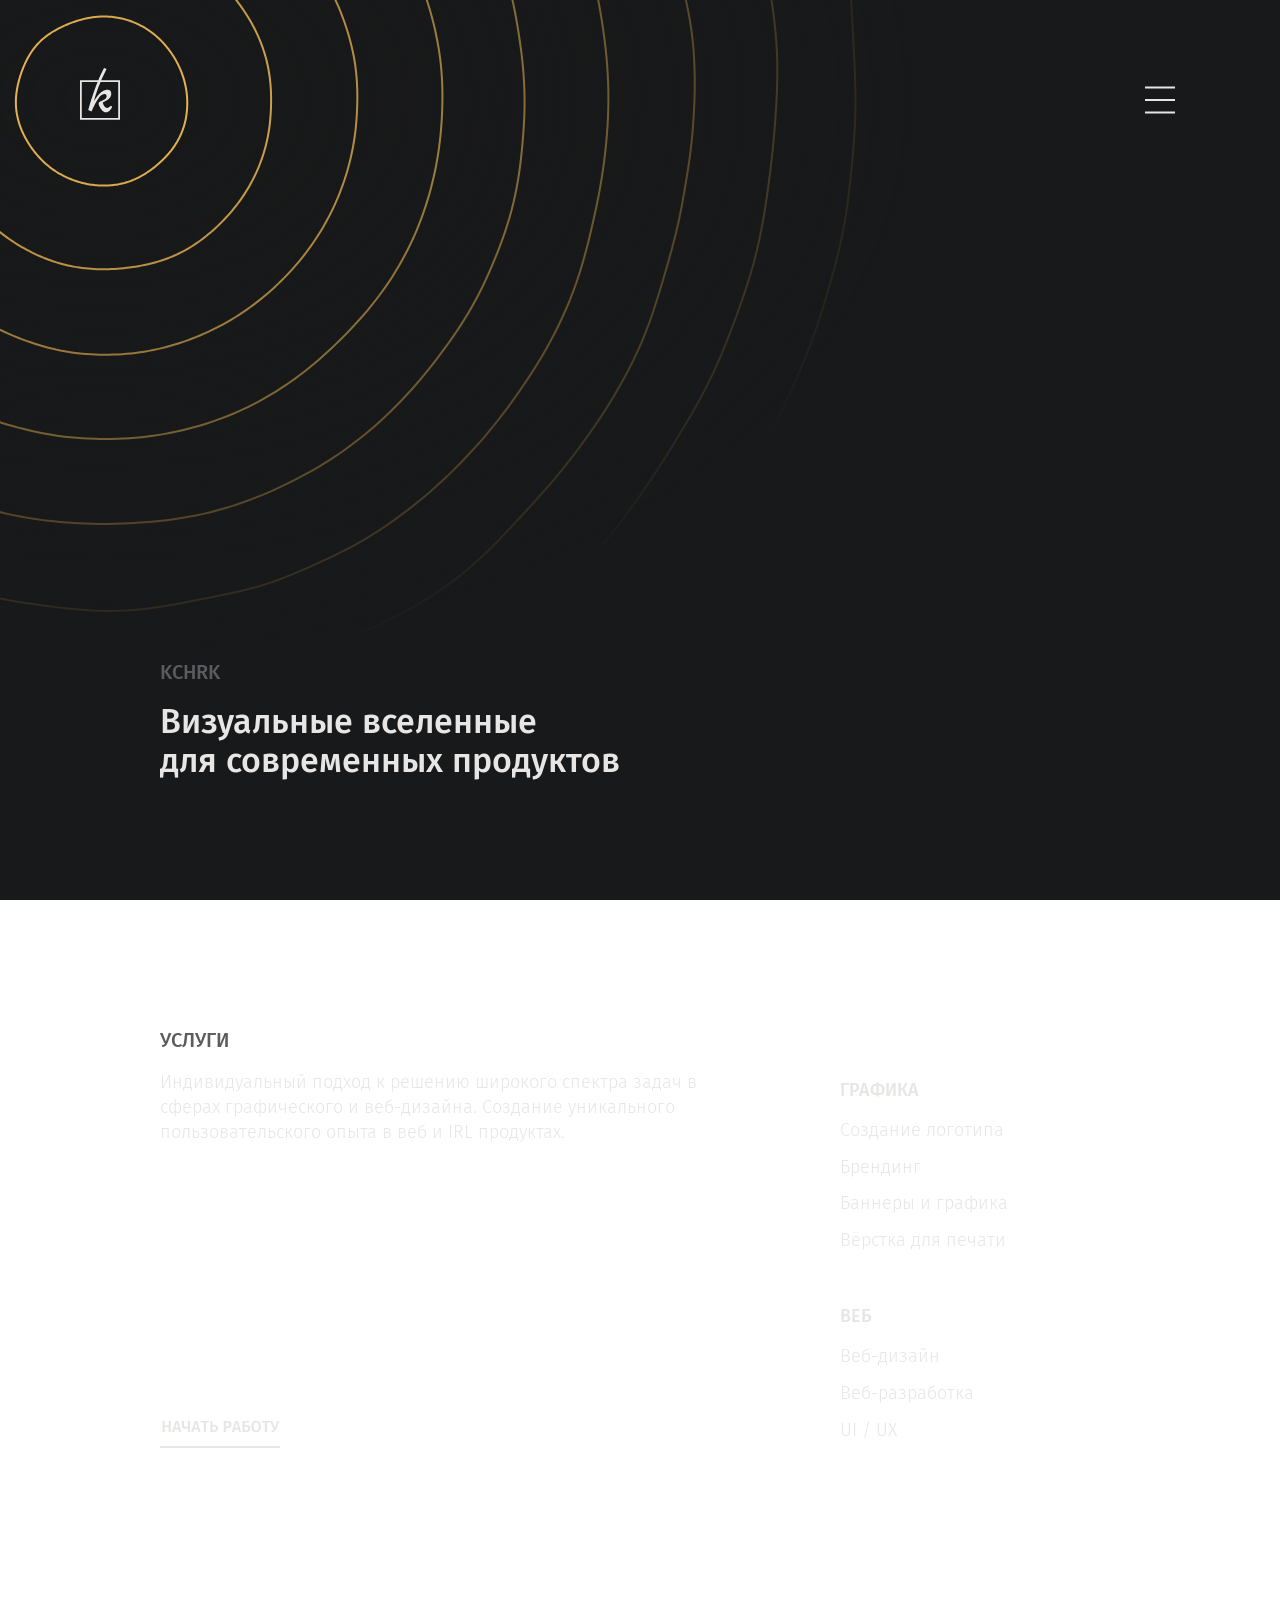
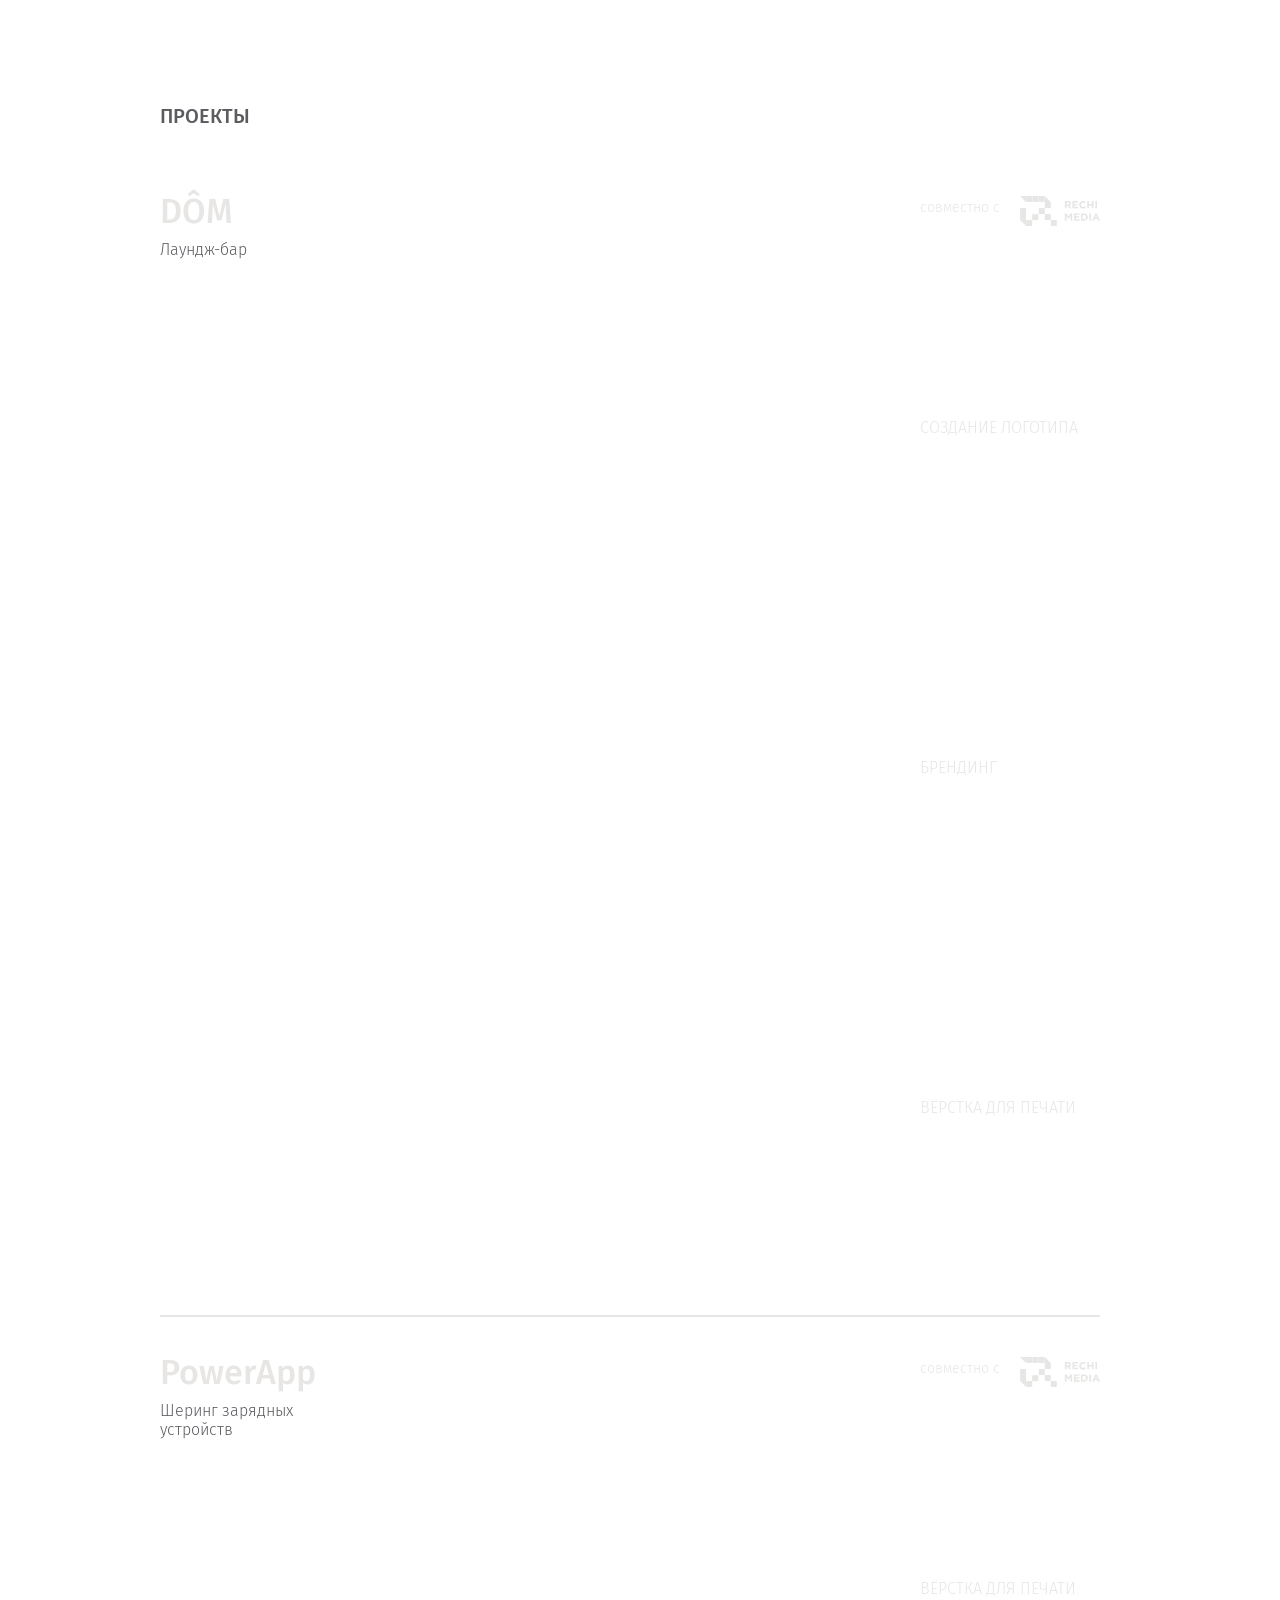
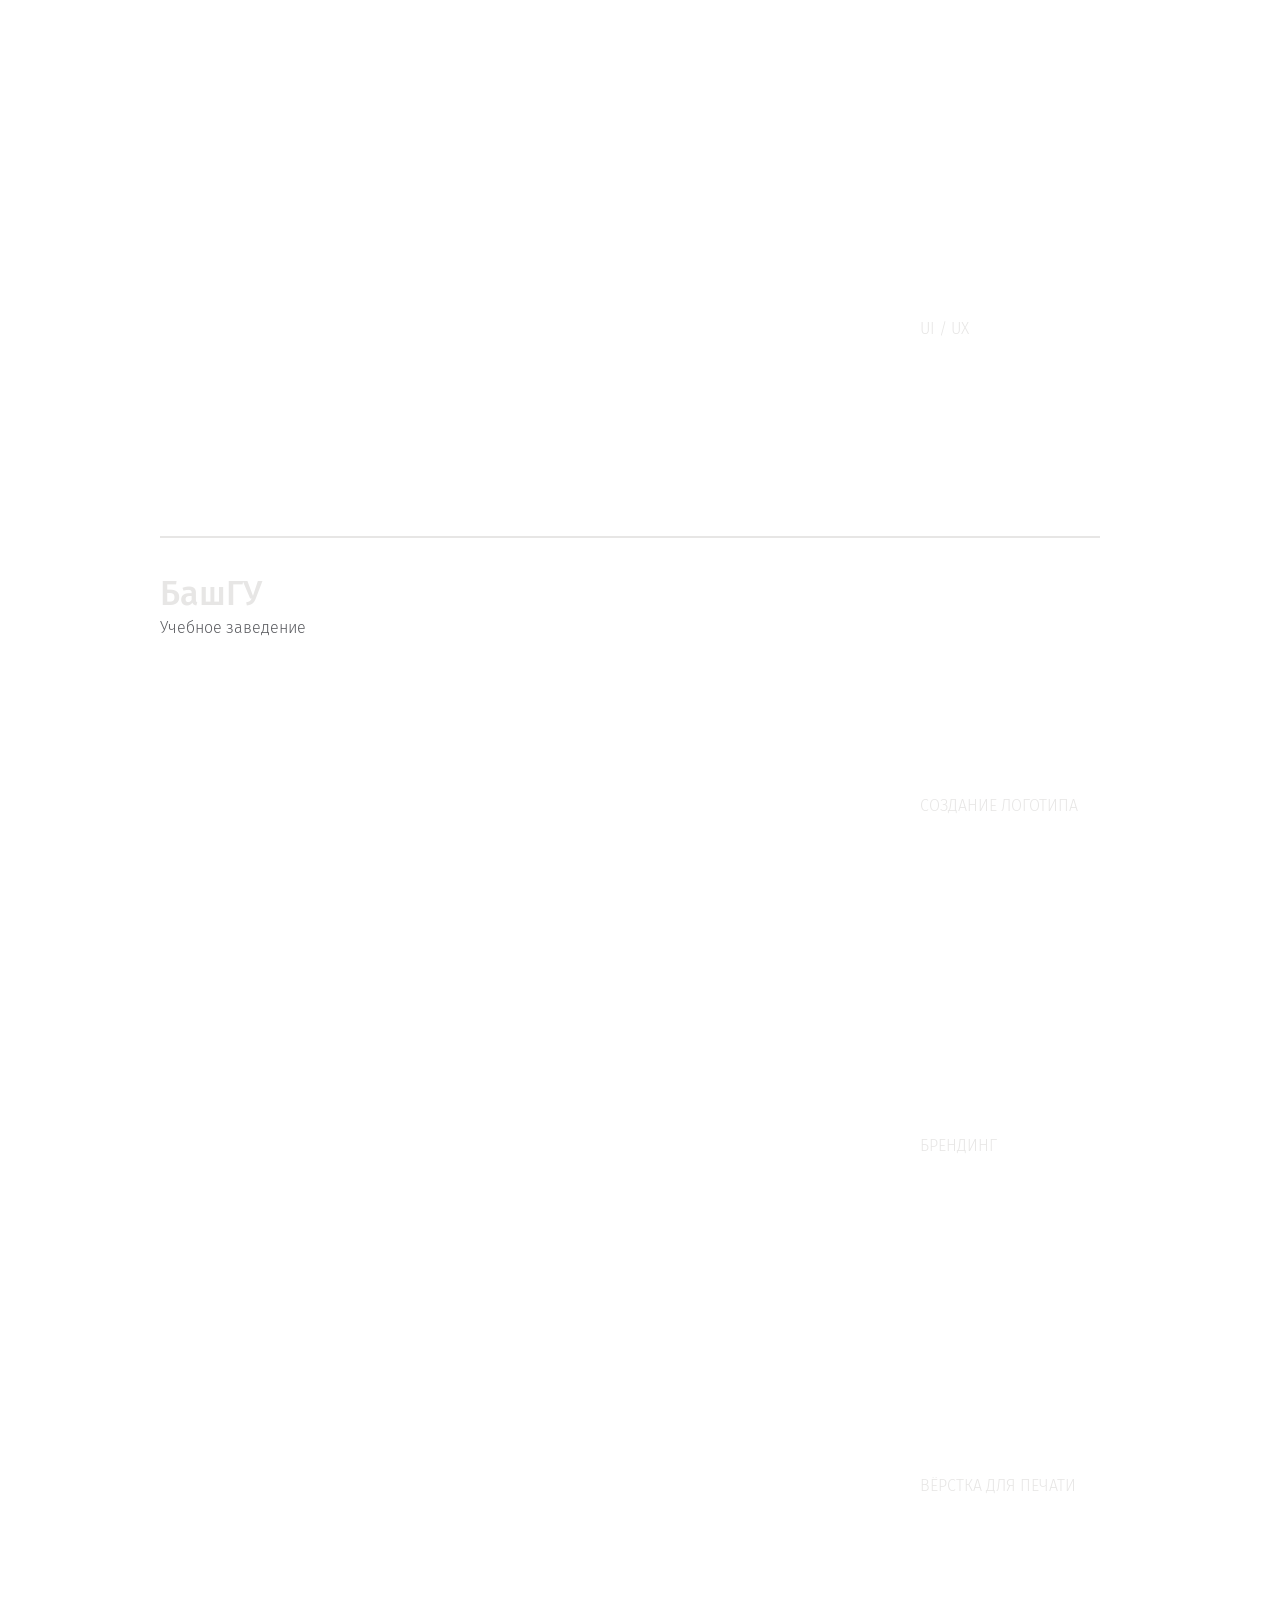
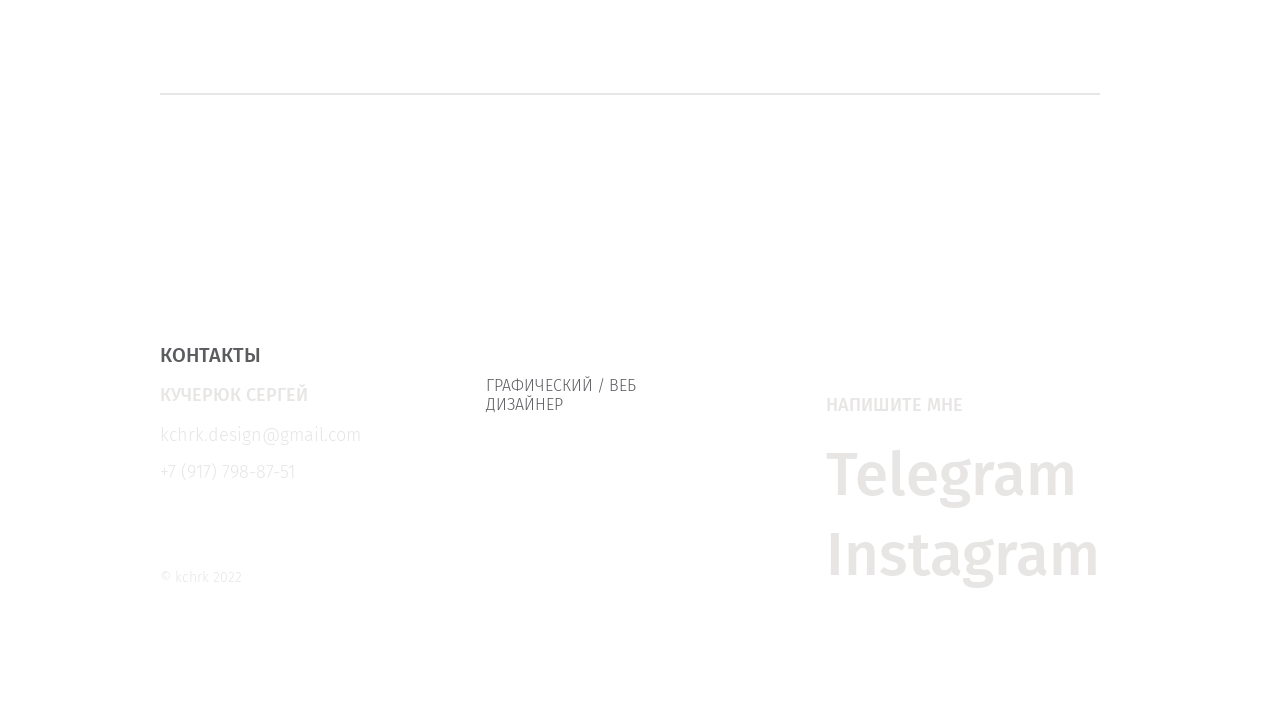
==== index.html @ 940fee31 "Rename kchrk.html to index.html" ====
<!DOCTYPE html>
<html>
   <head>
      <meta charset="utf-8" />
      <meta name="viewport" content="width=device-width, initial-scale=1">

      <title>kchrk</title>

      <link rel="icon" href="svg/favicon.svg" type="image/svg+xml">
      <link rel="apple-touch-icon" href="img/apple-touch-icon.png">

      <link rel="stylesheet" href="css/typography.css">
      <link rel="stylesheet" href="css/design.css">

      <link rel="preconnect" href="https://fonts.googleapis.com">
      <link rel="preconnect" href="https://fonts.gstatic.com" crossorigin>
      <link href="https://fonts.googleapis.com/css2?family=Fira+Sans:wght@300;500&display=swap" rel="stylesheet">

   </head>
   <body>
      <main>
        <div class="navigation">
          <a href="#">
            <img class="logo" src="svg/Logo.svg">
          </a>
          <div class="menu_h">
            <a href="#">
              <lottie-interactive path="animations/navigation_h_1.json" interaction="morph"></lottie-interactive>
            </a>
            <a href="#">
              <lottie-interactive path="animations/navigation_h_2.json" interaction="morph"></lottie-interactive>
            </a>
            <a href="#">
              <lottie-interactive path="animations/navigation_h_3.json" interaction="morph"></lottie-interactive>
            </a>
            <a href="#">
              <lottie-interactive path="animations/navigation_h_4.json" interaction="morph"></lottie-interactive>
            </a>
          </div>
          <div class="menu_icon">
            <lottie-interactive id="menu_icon" path="animations/menu_icon.json" interaction="switch" onclick="sidemenu_open()"></lottie-interactive>
          </div>
        </div>
        <div id="sidemenu" class="sidemenu dynamic">
          <div class="menu_v">
            <a href="#">
              <lottie-interactive class="menu_v_element" path="animations/navigation_v_1.json" interaction="switch"></lottie-interactive>
            </a>
            <a href="#">
              <lottie-interactive class="menu_v_element" path="animations/navigation_v_2.json" interaction="switch"></lottie-interactive>
            </a>
            <a href="#">
              <lottie-interactive class="menu_v_element" path="animations/navigation_v_3.json" interaction="switch"></lottie-interactive>
            </a>
            <a href="#">
              <lottie-interactive class="menu_v_element" path="animations/navigation_v_4.json" interaction="switch"></lottie-interactive>
            </a>
          </div>
        </div>
        <div class="content">
          <div class="section about">
            <div class="container about_container">
              <h1>kchrk</h1>
              <h2>Визуальные вселенные<br>для современных продуктов</h2>
            </div>
          </div>
          <div class="section services">
            <div class="container services_container">
              <div>
                <h1>Услуги</h1>
                <h3>Индивидуальный подход к решению широкого спектра задач в сферах графического и веб-дизайна. Создание уникального пользовательского опыта в веб и IRL продуктах.</h3>
              </div>
              <a class="services_cta_desktop">
                <lottie-interactive id="button" class="button" path="animations/services_cta.json" interaction="morph"></lottie-interactive>
              </a>
              <a class="services_cta_mobile">
                <lottie-interactive id="button" class="button" path="animations/services_cta.json" interaction="switch"></lottie-interactive>
              </a>
            </div>
            <div class="container list_container">
              <div class="services_list1">
                <h6>Графика</h6>
                <ul>
                  <li>Создание логотипа</li>
                  <li>Брендинг</li>
                  <li>Баннеры и графика</li>
                  <li>Вёрстка для печати</li>
                </ul>
              </div>
              <div class="services_list2">
                <h6>Веб</h6>
                <ul>
                  <li>Веб-дизайн</li>
                  <li>Веб-разработка</li>
                  <li>UI / UX</li>
                </ul>
              </div>
            </div>
          </div>
          <div class="section">
            <div class="container projects_desktop">
              <h1 class="h1_projects">Проекты</h1>
              <!--DÔM-->
              <div class="project">
                <div class="project_description">
                  <div>
                    <h2 class="h2_projects">DÔM</h2>
                    <h4 class="h4_projects">Лаундж-бар</h4>
                  </div>
                  <div class="mention">
                    <h5>совместно с</h5>
                    <a href="https://rechi.media/">
                      <img class="rechi_logo" src="svg/Rechilogo.svg">
                    </a>
                  </div>
                </div>
                <div class="project_images">
                  <a href="#" class="project_service" onmouseover="show1()" onmouseout="hide1()">
                    <h4 id="descriptor1">Создание логотипа</h4>
                    <div class="project_image_container">
                      <div id="project_image1" class="project_image" style="transform: translate3d(0px, 360px, 0px);">
                        <lottie-interactive path="animations/project_image_logo_DOM.json" interaction="morph"></lottie-interactive>
                      </div>
                    </div>
                  </a>
                  <a href="#" class="project_service" onmouseover="show2()" onmouseout="hide2()">
                    <h4 id="descriptor2">Брендинг</h4>
                    <div class="project_image_container">
                      <div id="project_image2" class="project_image" style="transform: translate3d(0px, 360px, 0px);">
                        <lottie-interactive path="animations/project_image_branding_DOM.json" interaction="morph"></lottie-interactive>
                      </div>
                    </div>
                  </a>
                  <a href="#" class="project_service" onmouseover="show3()" onmouseout="hide3()">
                    <h4 id="descriptor3">Вёрстка для печати</h4>
                    <div class="project_image_container">
                      <div id="project_image3" class="project_image" style="transform: translate3d(0px, 360px, 0px);">
                        <lottie-interactive path="animations/project_image_polygraphy_DOM.json" interaction="morph"></lottie-interactive>
                      </div>
                    </div>
                  </a>
                </div>
              </div>
              <!--PowerApp-->
              <div class="project">
                <div class="project_description">
                  <div>
                    <h2 class="h2_projects">PowerApp</h2>
                    <h4 class="h4_projects">Шеринг зарядных устройств</h4>
                  </div>
                  <div class="mention">
                    <h5>совместно с</h5>
                    <a href="https://rechi.media/">
                      <img class="rechi_logo" src="svg/Rechilogo.svg">
                    </a>
                  </div>
                </div>
                <div class="project_images">
                  <a href="" class="project_service">
                    <h4></h4>
                    <div class="project_image_container">
                      <div id="" class="project_image" style="">
                        <img src=""></img>
                      </div>
                    </div>
                  </a>
                  <a href="#" class="project_service" onmouseover="show4()" onmouseout="hide4()">
                    <h4 id="descriptor4">Вёрстка для печати</h4>
                    <div class="project_image_container">
                      <div id="project_image4" class="project_image" style="transform: translate3d(0px, 360px, 0px);">
                        <lottie-interactive path="animations/project_image_DOM.json" interaction="morph"></lottie-interactive>
                      </div>
                    </div>
                  </a>
                  <a href="#" class="project_service" onmouseover="show5()" onmouseout="hide5()">
                    <h4 id="descriptor5">UI / UX</h4>
                    <div class="project_image_container">
                      <div id="project_image5" class="project_image" style="transform: translate3d(0px, 360px, 0px);">
                        <lottie-interactive path="animations/project_image_DOM.json" interaction="morph"></lottie-interactive>
                      </div>
                    </div>
                  </a>
                </div>
              </div>
              <!--БашГУ-->
              <div class="project">
                <div class="project_description">
                  <div>
                    <h2 class="h2_projects">БашГУ</h2>
                    <h4 class="h4_projects">Учебное заведение</h4>
                  </div>
                  <div class="mention">
                    <h5></h5>
                    <a href="#">
                      <img src="">
                    </a>
                  </div>
                </div>
                <div class="project_images">
                  <a href="#" class="project_service" onmouseover="show6()" onmouseout="hide6()">
                    <h4 id="descriptor6">Создание логотипа</h4>
                    <div class="project_image_container">
                      <div id="project_image6" class="project_image" style="transform: translate3d(0px, 360px, 0px);">
                        <lottie-interactive path="animations/project_image_DOM.json" interaction="morph"></lottie-interactive>
                      </div>
                    </div>
                  </a>
                  <a href="#" class="project_service" onmouseover="show7()" onmouseout="hide7()">
                    <h4 id="descriptor7">Брендинг</h4>
                    <div class="project_image_container">
                      <div id="project_image7" class="project_image" style="transform: translate3d(0px, 360px, 0px);">
                        <lottie-interactive path="animations/project_image_DOM.json" interaction="morph"></lottie-interactive>
                      </div>
                    </div>
                  </a>
                  <a href="#" class="project_service" onmouseover="show8()" onmouseout="hide8()">
                    <h4 id="descriptor8">Вёрстка для печати</h4>
                    <div class="project_image_container">
                      <div id="project_image8" class="project_image" style="transform: translate3d(0px, 360px, 0px);">
                        <lottie-interactive path="animations/project_image_DOM.json" interaction="morph"></lottie-interactive>
                      </div>
                    </div>
                  </a>
                </div>
              </div>
            </div>
            <div class="container projects_mobile">
              <h1 class="h1_projects">Проекты</h1>
              <!--DÔM-->
              <div class="project_mobile">
                <div class="project_mobile_description">
                  <div class="project_mobile_name_mention">
                    <h2 class="h2_projects">DÔM</h2>
                    <div class="mention">
                      <h5 class="h5_mention_none">совместно с</h5>
                      <a href="https://rechi.media/">
                        <img class="rechi_logo" src="svg/Rechilogo.svg">
                      </a>
                    </div>
                  </div>
                  <h4 class="h4_projects">Лаундж-бар</h4>
                </div>
                <div class="project_mobile_services">
                  <a href="#" class="project_mobile_service">
                    <h4>Создание логотипа</h4>
                    <lottie-player class="project_image_mobile" src="animations/project_image_logo_DOM_loop.json" speed="1" loop autoplay></lottie-player>
                  </a>
                  <a href="#" class="project_mobile_service">
                    <h4>Брендинг</h4>
                    <lottie-player class="project_image_mobile" src="animations/project_image_branding_DOM_loop.json" speed="1" loop autoplay></lottie-player>
                  </a>
                  <a href="#" class="project_mobile_service">
                    <h4>Вёрстка для печати</h4>
                    <lottie-player class="project_image_mobile" src="animations/project_image_polygraphy_DOM_loop.json" speed="1" loop autoplay></lottie-player>
                  </a>
                </div>
              </div>
              <!--PowerApp-->
              <div class="project_mobile">
                <div class="project_mobile_description">
                  <div class="project_mobile_name_mention">
                    <h2 class="h2_projects">PowerApp</h2>
                    <div class="mention">
                      <h5 class="h5_mention_none">совместно с</h5>
                      <a href="https://rechi.media/">
                        <img class="rechi_logo" src="svg/Rechilogo.svg">
                      </a>
                    </div>
                  </div>
                  <h4 class="h4_projects">Шеринг зарядных устройств</h4>
                </div>
                <div class="project_mobile_services">
                  <a href="#" class="project_mobile_service">
                    <h4>Вёрстка для печати</h4>
                    <lottie-player class="project_image_mobile" src="animations/project_image_DOM_loop.json" speed="1" loop autoplay></lottie-player>
                  </a>
                  <a href="#" class="project_mobile_service">
                    <h4>UI / UX</h4>
                    <lottie-player class="project_image_mobile" src="animations/project_image_DOM_loop.json" speed="1" loop autoplay></lottie-player>
                  </a>
                </div>
              </div>
              <!--БашГУ-->
              <div class="project_mobile">
                <div class="project_mobile_description">
                  <div class="project_mobile_name_mention">
                    <h2 class="h2_projects">БашГУ</h2>
                  </div>
                  <h4 class="h4_projects">Учебное заведение</h4>
                </div>
                <div class="project_mobile_services">
                  <a href="#" class="project_mobile_service">
                    <h4>Создание логотипа</h4>
                    <lottie-player class="project_image_mobile" src="animations/project_image_DOM_loop.json" speed="1" loop autoplay></lottie-player>
                  </a>
                  <a href="#" class="project_mobile_service">
                    <h4>Брендинг</h4>
                    <lottie-player class="project_image_mobile" src="animations/project_image_DOM_loop.json" speed="1" loop autoplay></lottie-player>
                  </a>
                  <a href="#" class="project_mobile_service">
                    <h4>Вёрстка для печати</h4>
                    <lottie-player class="project_image_mobile" src="animations/project_image_DOM_loop.json" speed="1" loop autoplay></lottie-player>
                  </a>
                </div>
              </div>
            </div>
          </div>
          <div class="section contacts">
            <div class="container">
              <h1>Контакты</h1>
              <div class="contacts_column1">
                <div class="contacts_me">
                  <h6>Кучерюк Сергей</h6>
                  <h4 class="h4_contacts">Графический / Веб дизайнер</h4>
                  <ul>
                    <li>kchrk.design@gmail.com</li>
                    <li>+7 (917) 798-87-51</li>
                  </ul>
                </div>
                <h5 class="copyright_desktop">© kchrk 2022</h5>
              </div>
            </div>
            <div class="container">
              <div class="contacts_social">
                <h6>Напишите мне</h6>
                <a href="#" class="a_social">Telegram</a>
                <a href="#" class="a_social">Instagram</a>
              </div>
            </div>
            <h5 class="copyright_mobile">© kchrk 2022</h5>
          </div>
        </div>
        <div class="hide">
          <h1>Секция</h1>
          <h2>Заголовок<br>вторая строчка</h2>
          <h4>Дескриптор 1</h4>
          <h4 class="h4_2">Дескриптор 2</h4>
          <h3>Индивидуальный подход к решению широкого спектра задач<br>в сферах графического и веб-дизайна. Создание уникального пользовательского опыта в веб и IRL продуктах.</h3>
          <h6>Заголовок списка</h6>
          <ul>
            <li>Элемент списка 1</li>
            <li>Элемент списка 2</li>
            <li>Элемент списка 3</li>
          </ul>
          <h5>Дополнительно</h5>
        </div>
      </main>
      <div class="background"></div>
      <div id="vanta-canvas"></div>
      <script src="scripts/p5.min.js"></script>
      <script src="scripts/vanta.trunk.min.js"></script>
      <script type="text/javascript">
        VANTA.TRUNK({
          el: "#vanta-canvas",
          mouseControls: true,
          touchControls: true,
          gyroControls: false,
          minHeight: 200.00,
          minWidth: 200.00,
          scale: 1.00,
          scaleMobile: 1.00,
          color: 0xFCC457,
          backgroundColor: 0x18191a
        })
      </script>
    <script class="background" src="scripts/p5-background-animation.js"></script>
    <script src="scripts/scripts.js"></script>
    <script src="scripts/lottie_animations.js"></script>
    <script type="text/javascript" src="scripts/lottie-interactive.js"></script>
    <script src="https://unpkg.com/@lottiefiles/lottie-player@latest/dist/lottie-player.js"></script>
    <script src="https://unpkg.com/@lottiefiles/lottie-interactivity@latest/dist/lottie-interactivity.min.js"></script>
    <script src="https://ajax.googleapis.com/ajax/libs/jquery/2.2.0/jquery.min.js"></script>

   </body>
</html>
---- css/typography.css ----
body {
  font-family: 'Fira Sans';
  font-style: normal;
  color: var(--paper);
}

a {
  text-decoration: none;
}

.a_social {
  font-weight: 500;
  font-size: 60px;
  line-height: 115%;
  color: var(--paper);
  display: flex;
  align-items: center;
  margin-block-start: 0px;
  margin-block-end: 0px;
  height: 80px;
  transition: 600ms;
}

.a_social:hover {
  color: var(--gold);
}

/*Initial 1920*/

/* Section */
h1 {
  font-weight: 500;
  font-size: 24px;
  line-height: 100%;
  color: var(--metall);
  text-transform: uppercase;
  display: flex;
  align-items: center;
  height: 40px;
  margin-block-start: 0px;
  margin-block-end: 20px;
}

.h1_projects {
  margin-block-end: 80px;
}

/* Heading */
h2 {
  font-weight: 500;
  font-size: 40px;
  line-height: 115%;
  display: flex;
  align-items: center;

  margin-block-start: 0px;
  margin-block-end: 0px;
}

.h2_projects {
  height: 40px;
}

.h2_social {
  height: 60px;
}

/* Text */
h3 {
  font-weight: 300;
  font-size: 20px;
  line-height: 140%;
  margin-block-start: 0px;
  margin-block-end: 0px;
}

/* Descriptor */
h4 {
  font-weight: 300;
  font-size: 20px;
  line-height: 120%;
  color: var(--metall);
  text-transform: uppercase;
  display: flex;
  align-items: center;
  justify-content: center;
  height: 55px;
  margin-block-start: 0px;
  margin-block-end: 0px;
  transition: 600ms;
}

.h4_2 {
  text-transform: none;
  height: 40px;
}

.h4_projects {
  text-transform: none;
  align-items: flex-start;
  justify-content: flex-start;
  color: var(--metall);
  height: 40px;
  padding-top: 10px;
  padding-bottom: 15px;
}

.h4_contacts {
  align-items: center;
  justify-content: flex-start;
  height: 20px;
  padding-top: 0px;
  padding-bottom: 0px;
  margin-block-end: 20px;
}

/* Additional */
h5 {
  font-weight: 300;
  font-size: 16px;
  line-height: 100%;
  margin-block-start: 0px;
  margin-block-end: 0px;
}

/* List heading */
h6 {
  font-weight: 500;
  font-size: 20px;
  line-height: 100%;
  text-transform: uppercase;
  display: flex;
  align-items: center;
  height: 20px;
  margin-block-start: 0px;
  margin-block-end: 20px;
}

ul {
  list-style-type: none;
  padding-inline-start: 0px;
  margin-block-start: 0px;
  margin-block-end: 0px;
}

/* List items */
li {
  font-weight: 300;
  font-size: 20px;
  line-height: 120%;
  margin-bottom: 15px;
}

/*Laptop*/
@media only screen and (max-width:1366px) {
  h4 {
    font-size: 16px;
  }

  h5 {
    font-size: 14px;
    padding-bottom: 10px;
  }
}

/*Tablet 1024*/
@media only screen and (max-width:1280px) {
  h1 {
    font-size: 20px;
    height: 40px;
    margin-block-end: 10px;
  }

  .h1_projects{
    margin-block-end: 60px;
  }

  h2 {
    font-size: 34px;
  }

  .h2_projects {
    height: 30px;
  }

  h3 {
    font-size: 18px;
  }

  h4 {
    font-size: 16px;
    align-content: flex-start;
    align-items: flex-start;
    justify-content: flex-start;
    color: var(--paper);
    width: 180px;
  }

  .h4_contacts {
    color: var(--metall);
  }

  h5 {
    font-size: 14px;
  }

  h6 {
    font-size: 18px;
  }

  li {
    font-size: 18px;
  }
}

/*Mobile 480*/
@media only screen and (max-width:480px) {
  .a_social {
    font-size: 45px;
    height: 60px;
  }

  h1 {
    font-size: 16px;
    margin-block-end: 0px;
  }

  .h1_projects{
    margin-block-end: 20px;
  }

  h2 {
    font-size: 28px;
  }

  h3 {
    font-size: 16px;
  }

  h4 {
    font-size: 12px;
    height: 20px;
    width: 180px;
  }

  .h4_projects {
    padding-top: 5px;
    height: 20px;
  }

  h5 {
    font-size: 12px;
  }

  .h5_mention_none {
    display: none;
  }

  h6 {
    font-size: 16px;
  }

  li {
    font-size: 16px;
  }
}
---- css/design.css ----
:root {
    --zero:#000000;
    --eerie:#18191A;
    --gold:#FCC457;
    --silver:#9DA0A6;
    --metall:#5B5C60;
    --paper:#E7E6E5;
}

body {
  margin: 0;
  /*background: var(--eerie);*/
}

::-webkit-scrollbar {
  width: 5px;
}

::-webkit-scrollbar-track {
  background: #18191A;
  /*margin-block: 5px;*/
}

::-webkit-scrollbar-thumb {
  background: var(--eerie);
}

::-webkit-scrollbar-thumb:hover {
  background: var(--metall);
}

lottie-interactive {
  cursor: pointer;
}

.background {
  background: radial-gradient(at 100px 100px, rgba(24,25,26,0) 0%, rgba(24,25,26,1) 50%);
  width: 100vw;
  height: 100vh;
  top: 0px;
  left: 0px;
  z-index: 1;
  position: fixed;
}

#vanta-canvas {
  width: 100vw;
  height: 100vh;
  top: 0px;
  left: 0px;
  z-index: 0;
  position: fixed;
}

.hide {
  display: none;
}

.navigation {
  position: fixed;
  display: flex;
  z-index: 4;
  flex-direction: row;
  justify-content: space-between;
  width: calc(100vw - 180px);
  margin-left: 80px;
  margin-right: 80px;
  margin-top: 68px;
}

.logo {
  width: 40px;
  height: 52px;
}

.menu_h {
  float: right;
  display: flex;
  justify-content: space-evenly;
  flex-direction: row;
  width: 440px;
  height: 40px;
  padding-top: 12px;
}

.menu_icon {
  display: none;
  width: 40px;
  height: 40px;
  padding-top: 12px;
}

.sidemenu {
  position: fixed;
  display: none;
  z-index: 3;
  width: 100vw;
  height: 100vh;
  background: var(--zero);
}

.dynamic {
  position: fixed;
  z-index: 3;
  margin-left: 100vw;
  animation-duration: 600ms;
  animation-name: slidein;
}

.opened {
  animation-duration: 600ms;
  animation-name: open;
}

@keyframes open {
  from {
      margin-left: 100vw;
    }

    to {
      margin-left: 0vw;
    }
}

.closed {
  animation-duration: 600ms;
  animation-name: close;
}

@keyframes close {
  from {
      margin-left: 0vw;
    }

    to {
      margin-left: 100vw;
    }
}

.menu_v {
  display: flex;
  flex-direction: column;
  align-content: space-between;
  width: 180px;
  height: 260px;
  margin-left: 80px;
  margin-bottom: 80px;
  position: absolute;
  bottom: 0px;
}

.menu_v_element {
  height: 50px;
  padding-bottom: 20px;
}

.content {
  display: flex;
  flex-direction: column;
}

.section {
  z-index: 2;
  width: calc(100vw - 180px);
  padding-left: 80px;
  padding-right: 80px;
}

.about {
  bottom: 0;
  height: 100vh;
}

.services {
  display: flex;
  flex-direction: row;
}

.projects_desktop {
  display: block;
}

.container {
  display: flex;
  flex-direction: column;
  padding-left: 120px;
  padding-right: 120px;
  margin-top: 120px;
  margin-bottom: 120px;
}

.about_container {
  position: absolute;
  bottom: 0px;
}

.services_section {
  display: flex;
  flex-direction: row;
}

.services_container {
  display: flex;
  justify-content: space-between;
  max-width: 600px;
}

.list_container {
  flex-direction: row;
  max-width: 560px;
  padding-top: 60px;
}

.services_cta_desktop {
  display: block;
}

.services_cta_mobile {
  display: none;
}

.services_list1 {
  min-width: 200px;
  margin-right: 160px;
}

.services_list2 {
  min-width: 200px;
  margin-right: 160px;
}

.project {
  display: flex;
  flex-direction: row;
  justify-content: space-between;
  align-items: flex-start;
  height: 120px;
  padding-top: 40px;
  border-bottom: 2px solid var(--paper);
  transition: 600ms;
  overflow: hidden;
}

.project:hover {
  height: 380px;
}

.project_description {
  display: flex;
  flex-direction: column;
  justify-content: space-between;
  max-width: 200px;
  margin-right: 80px;
  height: inherit;
}

.mention {
  display: flex;
  align-items: center;
  justify-content: space-between;
  overflow: hidden;
  flex-direction: row;
  width: 180px;
  max-height: 34px;
  margin-top: 15px;
  margin-bottom: 15px;
}

.rechi_logo {
  height: 30px;
  width: 80px;
}

.project_services {
  position: relative;
  display: flex;
  flex-direction: row;
  justify-content: space-between;
  width: 920px;
  padding-right: 60px;
}

.project_images {
  position: relative;
  float: right;
  display: flex;
  flex-direction: row;
  justify-content: space-between;
  align-content: flex-end;
  width: 920px;
  height: inherit;
  padding-right: 100px;
}

.project_service {
  display: flex;
  flex-direction: column;
  align-items: center;
  width: 200px;
}

.project_image_container {
  position: absolute;
  bottom: 0px;
  height: 300px;
  width: 400px;
  overflow: hidden;
}

.project_image {
  transition: 600ms;
}

.project_image_mobile {
  height: 300px;
  width: 400px;
}

.projects_mobile {
  display: none;
}

.project_mobile {
  border-bottom: 2px solid var(--paper);
  margin-bottom: 40px;
}

.project_mobile_service {
  display: flex;
  align-items: center;
  flex-direction: row-reverse;
  justify-content: space-between;
  margin-bottom: 40px;
}

.project_mobile_image {
  overflow: hidden;
  padding-right: 40px;
}

.project_mobile_name_mention {
  display: flex;
  align-content: center;
  justify-content: space-between;
}

.contacts {
  display: flex;
  flex-direction: row;
}

.contacts_column1 {
  display: flex;
  flex-direction: column;
  justify-content: space-between;
  max-width: 520px;
  height: 210px;
}

.contacts_me {
  display: flex;
  flex-direction: row;
  flex-wrap: wrap;
  justify-content: space-between;

}

.contacts_social {
  padding-top: 60px;
}

.copyright_desktop {
  display: block;
}

.copyright_mobile {
  display: none;
}

/*Laptop*/
@media only screen and (max-width:1366px) {
  .project_service {
    width: 180px;
    margin-right: 20px;
  }

  .mention {
    align-items:  flex-start;
    flex-direction: column;
    max-height: 60px;
  }
}

/*Tablet*/
@media only screen and (max-width:1280px) {
  .navigation {
    width: calc(100vw - 180px);
  }

  .menu_h {
    display: none;
  }

  .menu_icon {
    display: block;
  }

  .sidemenu {
    display: block;
  }

  .container {
    padding-left: 80px;
    padding-right: 80px;
  }

  .services_container {
    padding-right: 0px;
  }

  .list_container {
    flex-direction: column;
    max-width: 200px;
  }

  .services_cta_desktop {
    display: none;
  }

  .services_cta_mobile {
    display: block;
  }

  .services_list1 {
    padding-bottom: 40px;
  }

  .projects_desktop {
    display: none;
  }

  .projects_mobile {
    display: block;
  }

  .mention {
    align-items:  center;
    flex-direction: row;
    max-height: 60px;
    margin-top: 0px;
    margin-bottom: 0px;
  }

  .rechi_logo {
    height: 30px;
    width: 80px;
  }
}

/*Mobile*/
@media only screen and (max-width:480px) {
  .button {
    interaction: switch;
  }

  .navigation {
    position: absolute;
    width: calc(100vw - 80px);
    margin-left: 40px;
    margin-right: 40px;
    margin-top: 40px;
  }

  .logo {
    width: 30px;
    height: 40px;
  }

  .menu_icon {
    width: 30px;
    height: 30px;
    padding-top: 10px;
  }

  .menu_v {
    height: 185px;
    margin-left: 40px;
    margin-bottom: 40px;
  }

  .menu_v_element {
    height: 35px;
    padding-bottom: 15px;
  }

  .section {
    width: calc(100vw - 100px);
    padding-left: 40px;
    padding-right: 40px;
  }

  .about {
    bottom: 0;
    height: 100vh;
  }

  .services {
    flex-direction: column;
  }

  .container {
    padding-left: 0px;
    padding-right: 0px;
    margin-top: 40px;
    margin-bottom: 40px;
  }

  .list_container {
    padding-top: 0px;
  }

  .services_cta_mobile {
    padding-top: 20px;
  }

  .mention {
    flex-direction: row;
    overflow: visible;
    width: 65px;
    height: 30px;
  }

  .rechi_logo {
    height: 25px;
    width: 65px;
  }

  .project_mobile_service {
    align-items: flex-start;
    flex-direction: column;
  }

  .project_mobile_image {
    padding-right: 0px;
  }

  .project_image_mobile {
    height: auto;
    width: inherit;
  }

  .contacts {
    display: flex;
    flex-direction: column;
  }

  .contacts_column1 {
    height: auto;
  }

  .contacts_social {
    padding-top: 0px;
  }


  .copyright_desktop {
    display: none;
  }

  .copyright_mobile {
    display: block;
    padding-bottom: 40px;
  }
}
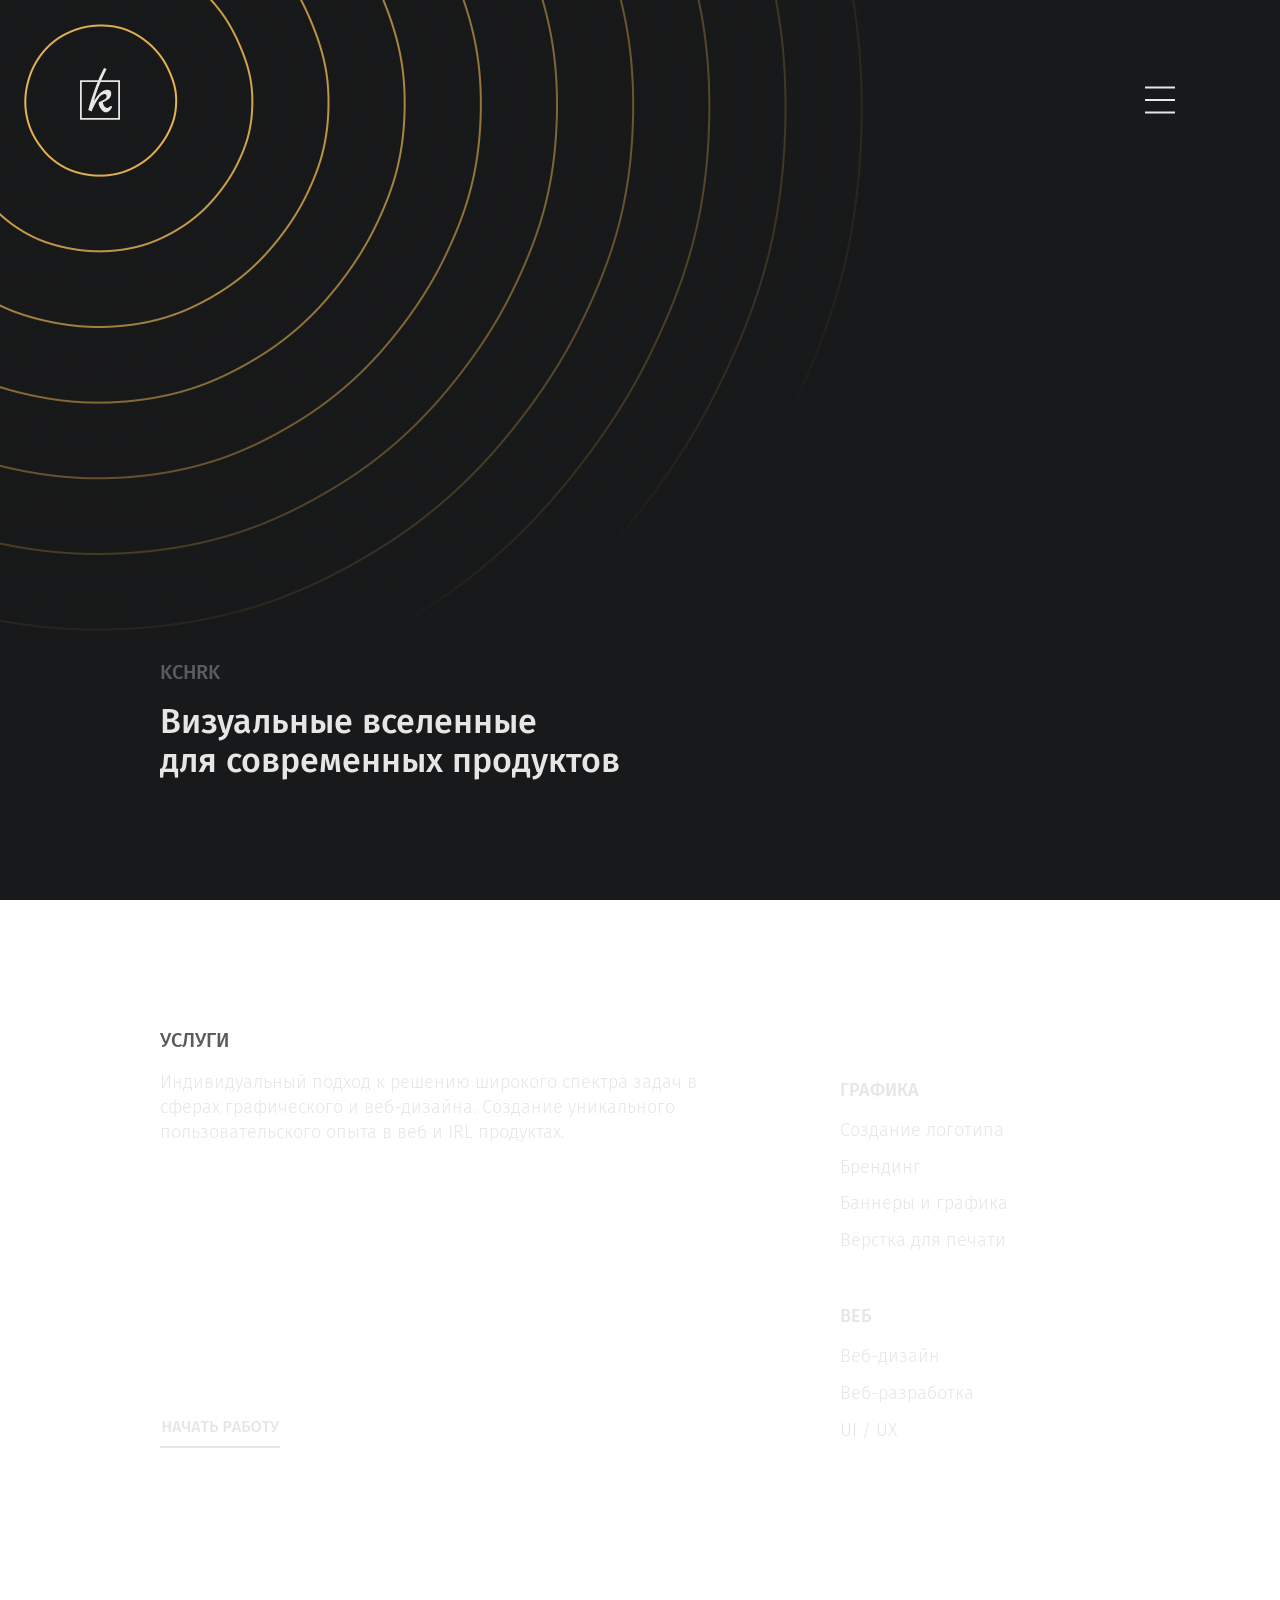
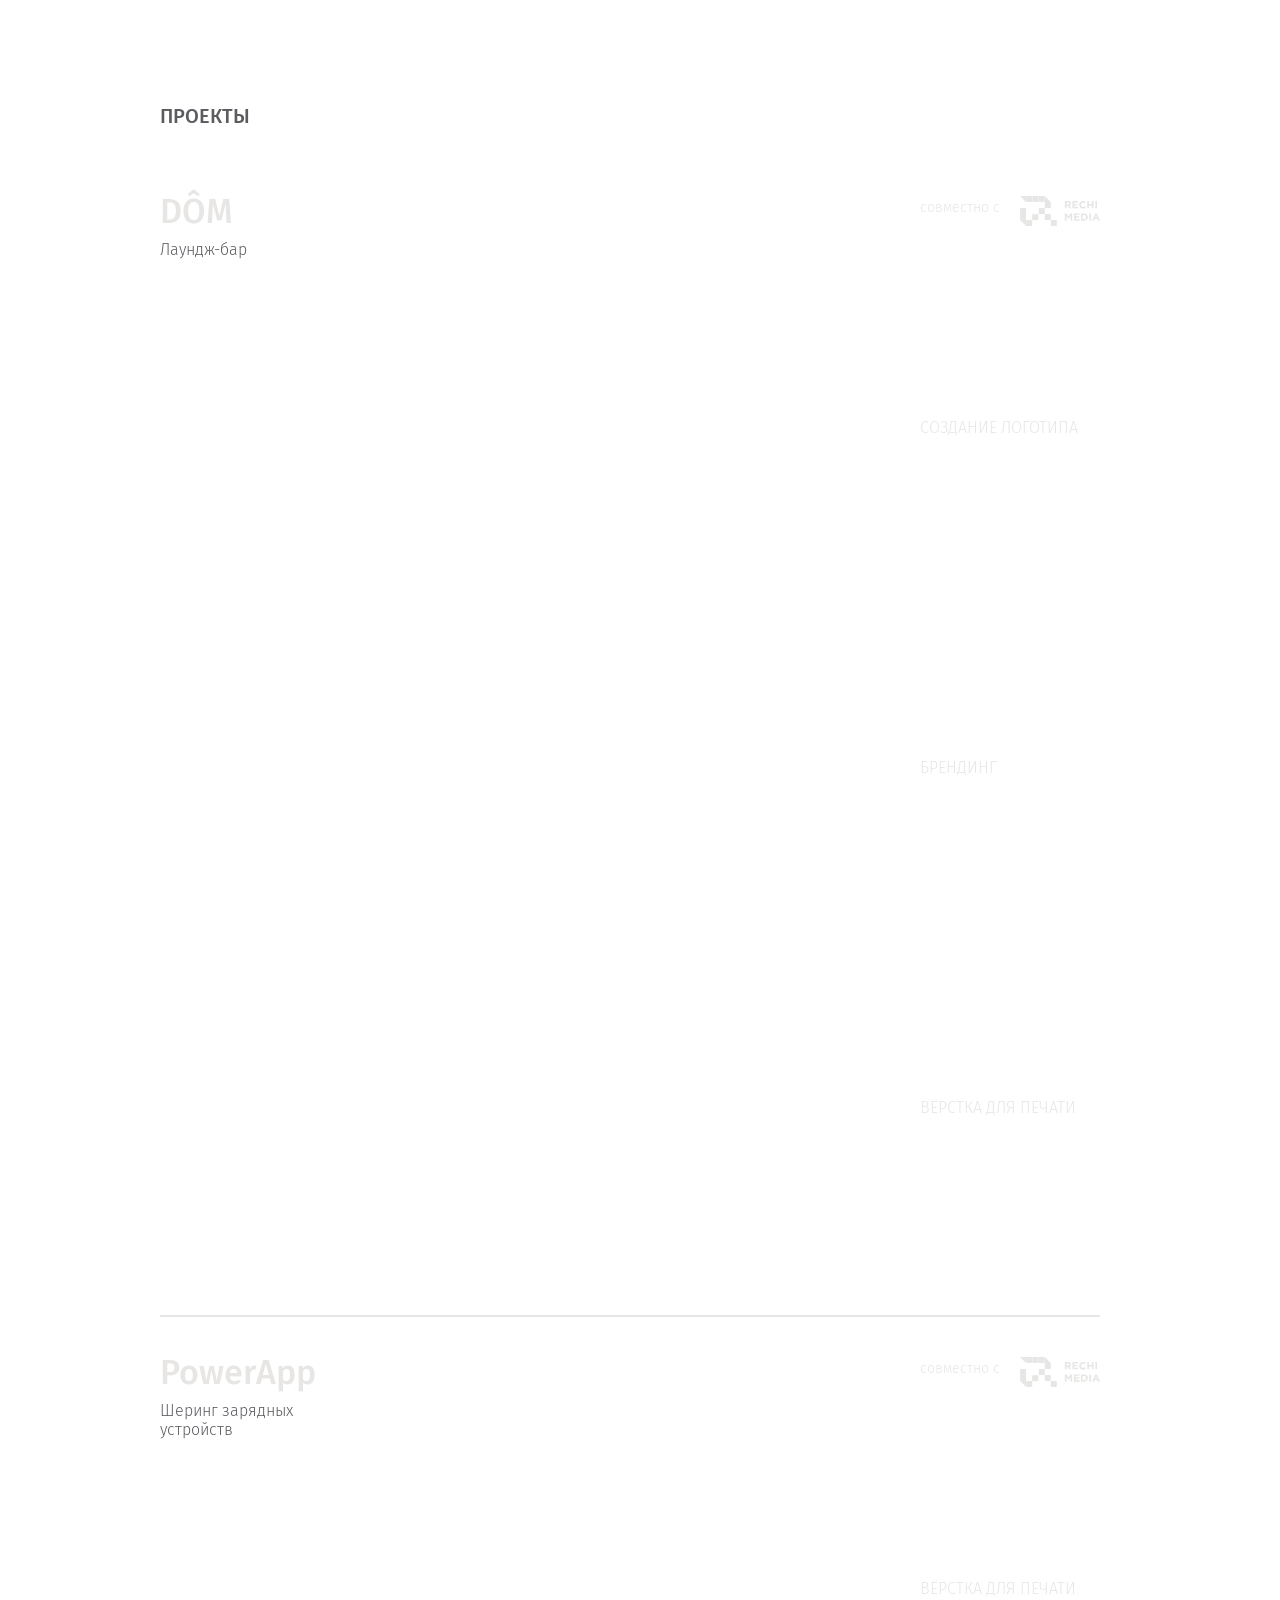
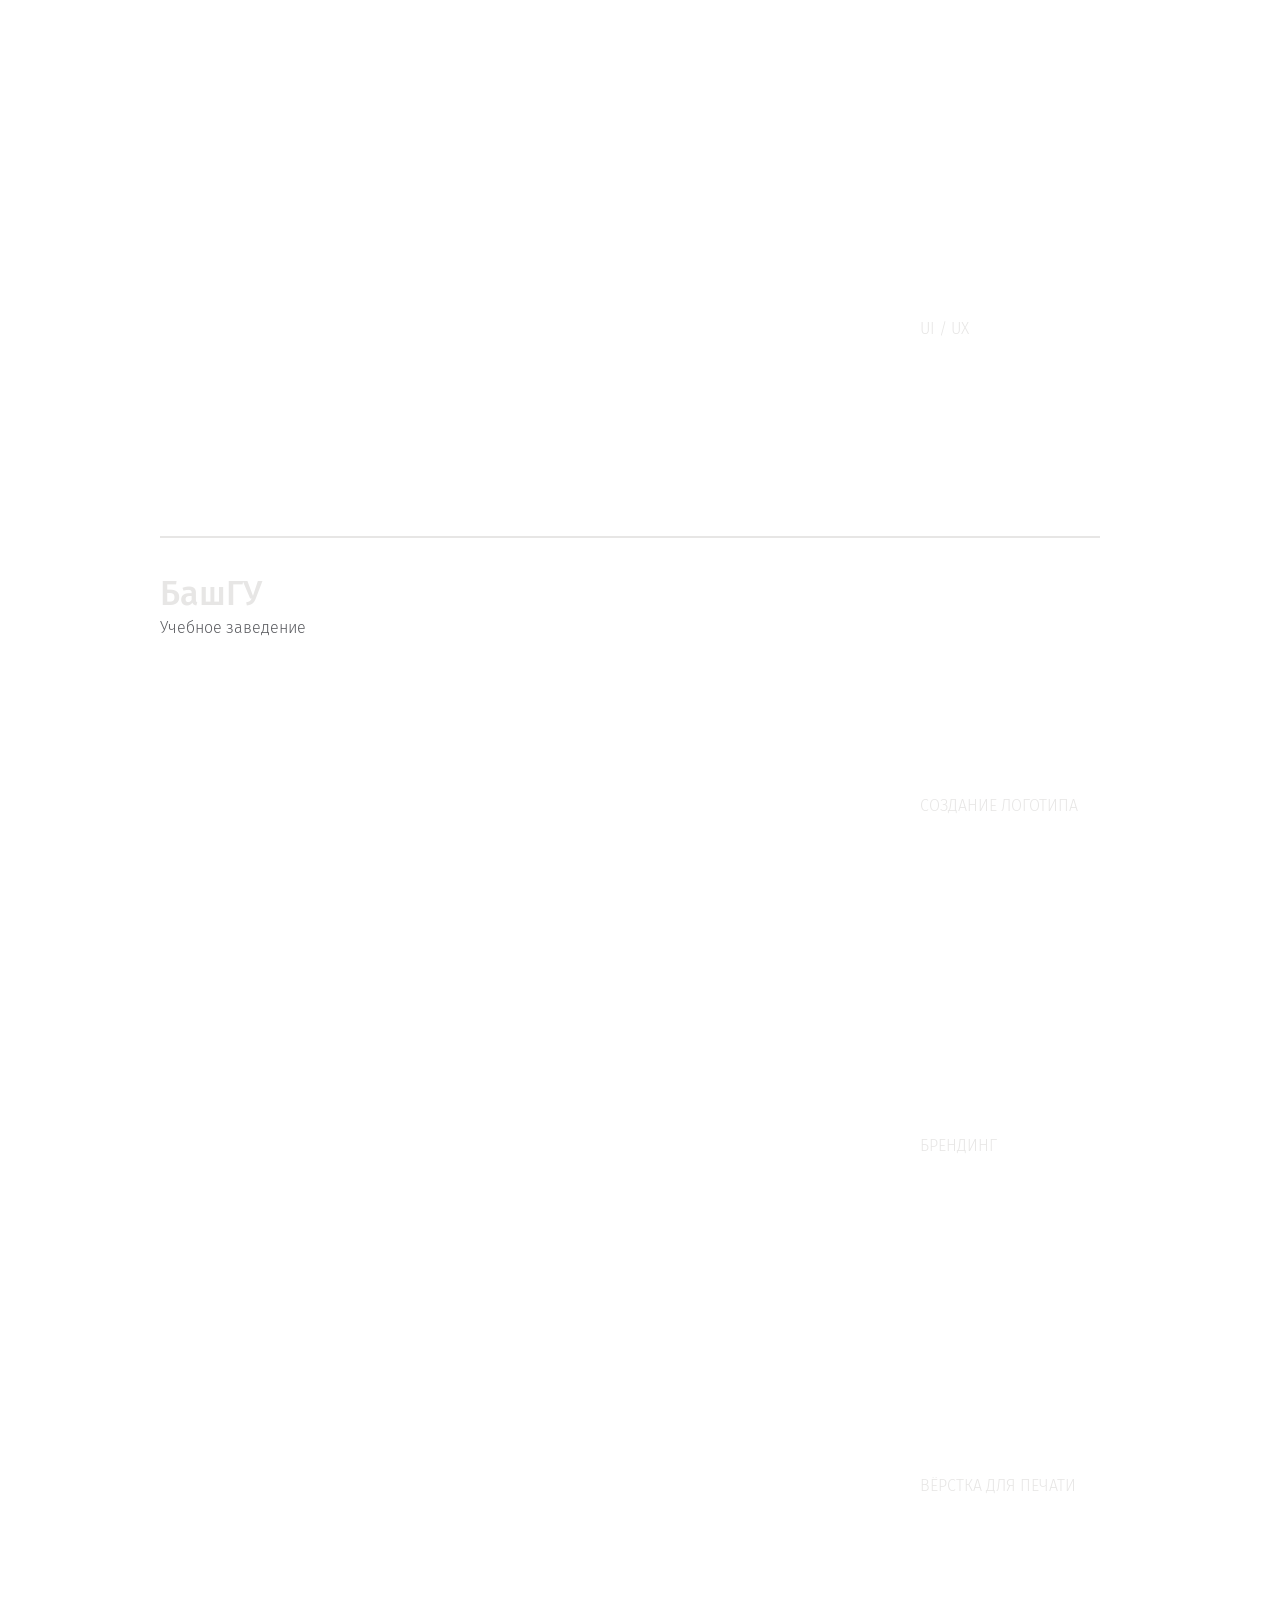
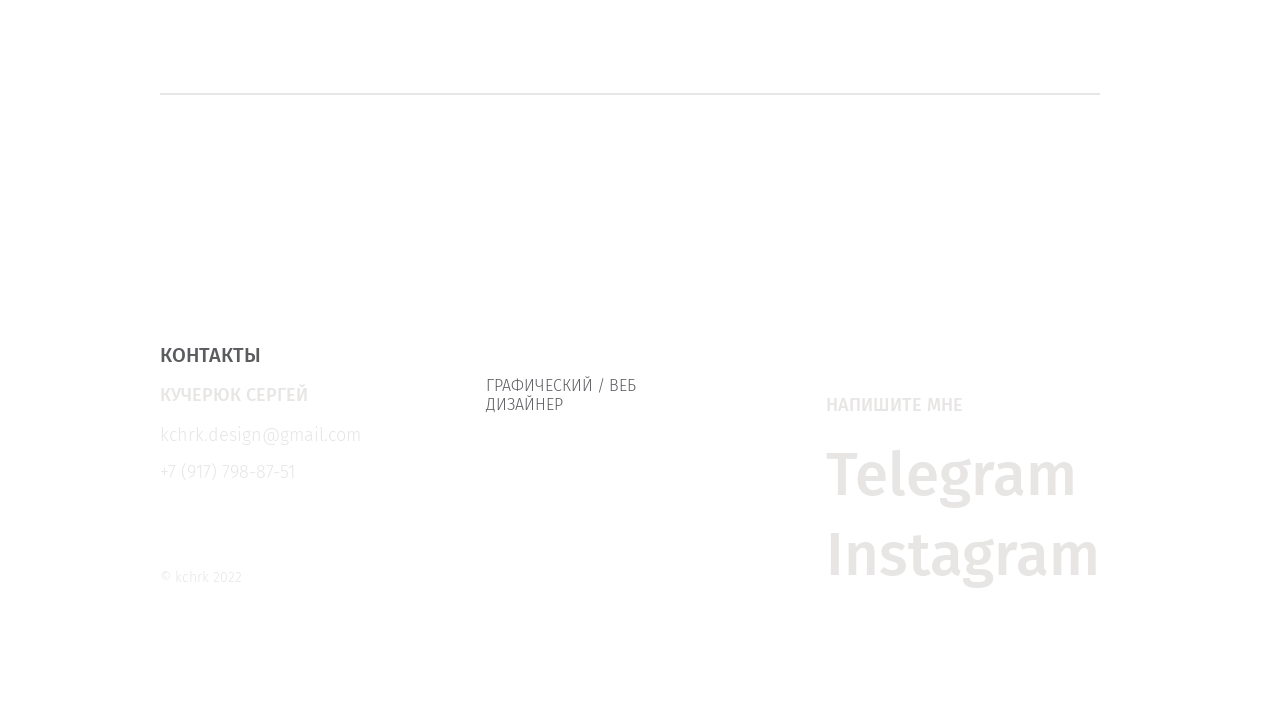
==== commit 838d336e: "Update index.html" ====
--- a/index.html
+++ b/index.html
@@ -346,30 +346,13 @@
         </div>
       </main>
       <div class="background"></div>
-      <div id="vanta-canvas"></div>
       <script src="scripts/p5.min.js"></script>
-      <script src="scripts/vanta.trunk.min.js"></script>
-      <script type="text/javascript">
-        VANTA.TRUNK({
-          el: "#vanta-canvas",
-          mouseControls: true,
-          touchControls: true,
-          gyroControls: false,
-          minHeight: 200.00,
-          minWidth: 200.00,
-          scale: 1.00,
-          scaleMobile: 1.00,
-          color: 0xFCC457,
-          backgroundColor: 0x18191a
-        })
-      </script>
-    <script class="background" src="scripts/p5-background-animation.js"></script>
-    <script src="scripts/scripts.js"></script>
-    <script src="scripts/lottie_animations.js"></script>
-    <script type="text/javascript" src="scripts/lottie-interactive.js"></script>
-    <script src="https://unpkg.com/@lottiefiles/lottie-player@latest/dist/lottie-player.js"></script>
-    <script src="https://unpkg.com/@lottiefiles/lottie-interactivity@latest/dist/lottie-interactivity.min.js"></script>
-    <script src="https://ajax.googleapis.com/ajax/libs/jquery/2.2.0/jquery.min.js"></script>
-
+      <script src="scripts/p5-background.js"></script>
+      <script src="scripts/scripts.js"></script>
+      <script src="scripts/lottie_animations.js"></script>
+      <script type="text/javascript" src="scripts/lottie-interactive.js"></script>
+      <script src="https://unpkg.com/@lottiefiles/lottie-player@latest/dist/lottie-player.js"></script>
+      <script src="https://unpkg.com/@lottiefiles/lottie-interactivity@latest/dist/lottie-interactivity.min.js"></script>
+      <script src="https://ajax.googleapis.com/ajax/libs/jquery/2.2.0/jquery.min.js"></script>
    </body>
 </html>
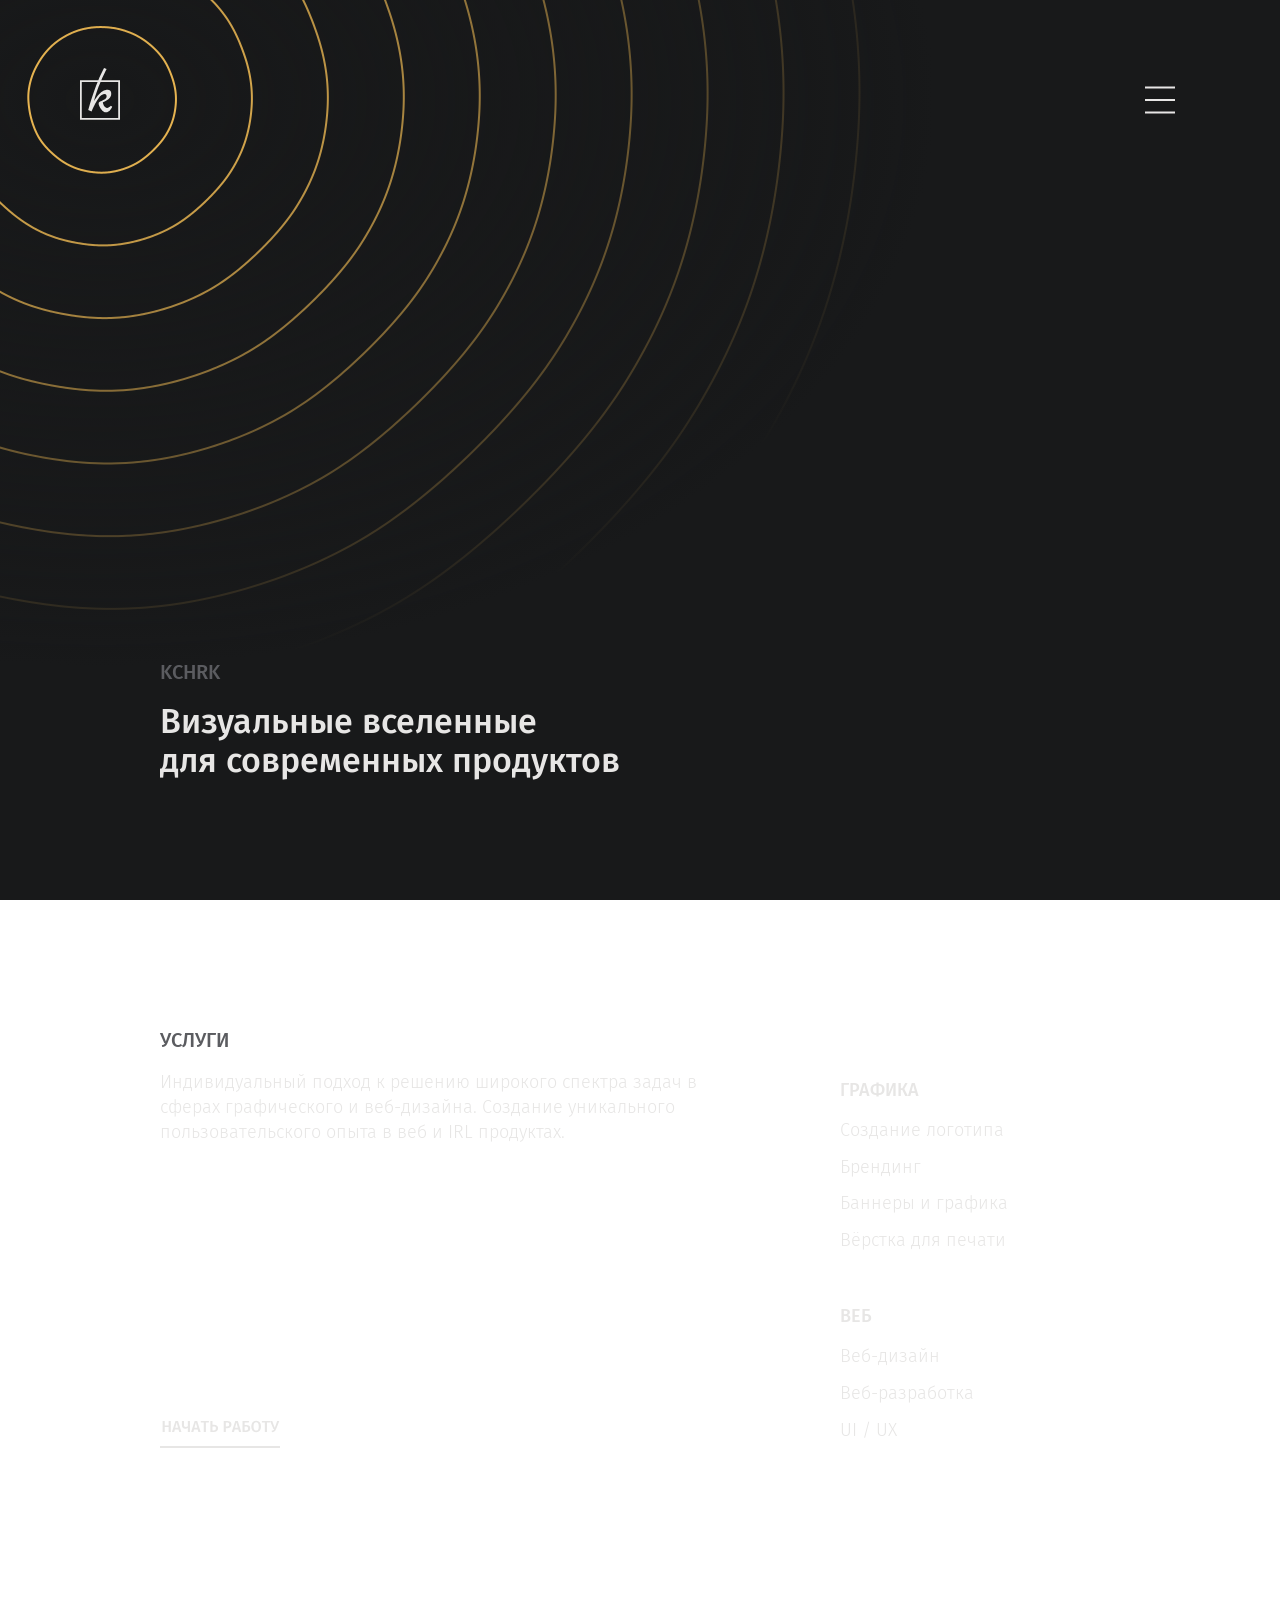
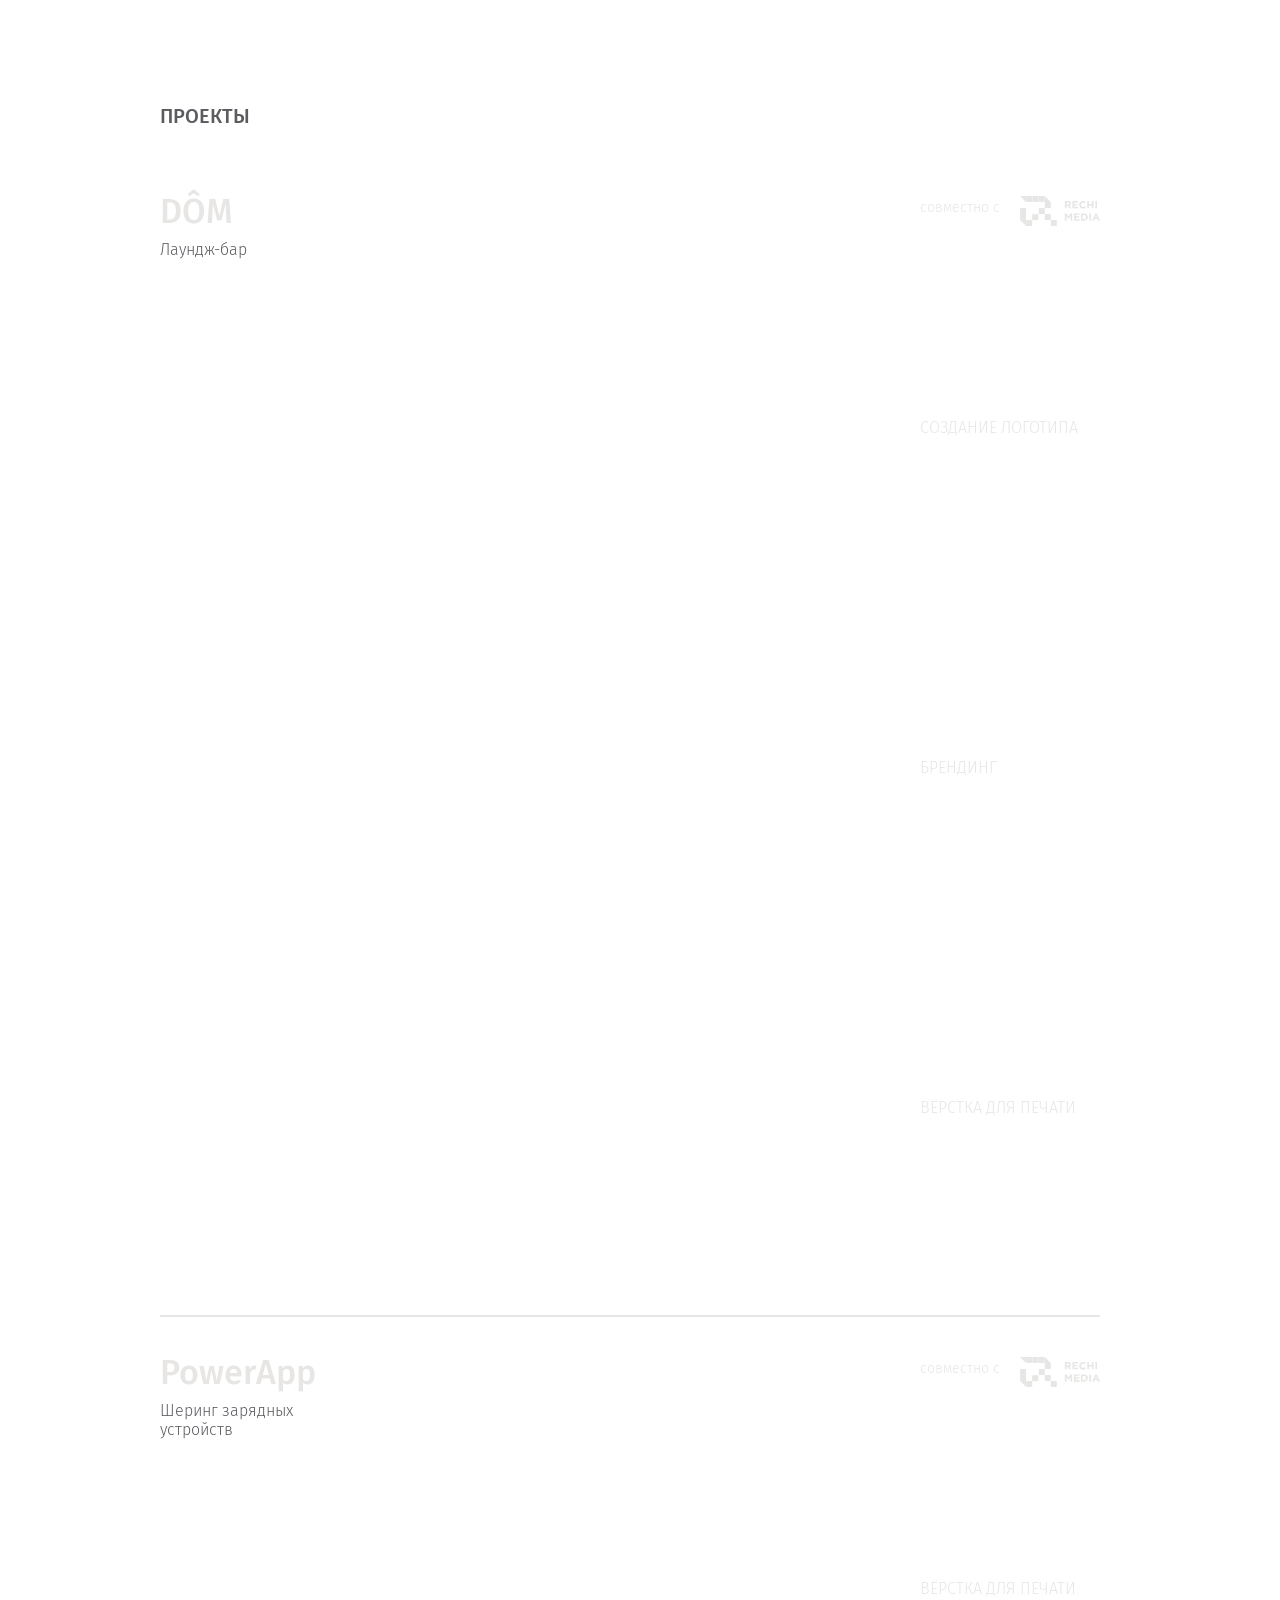
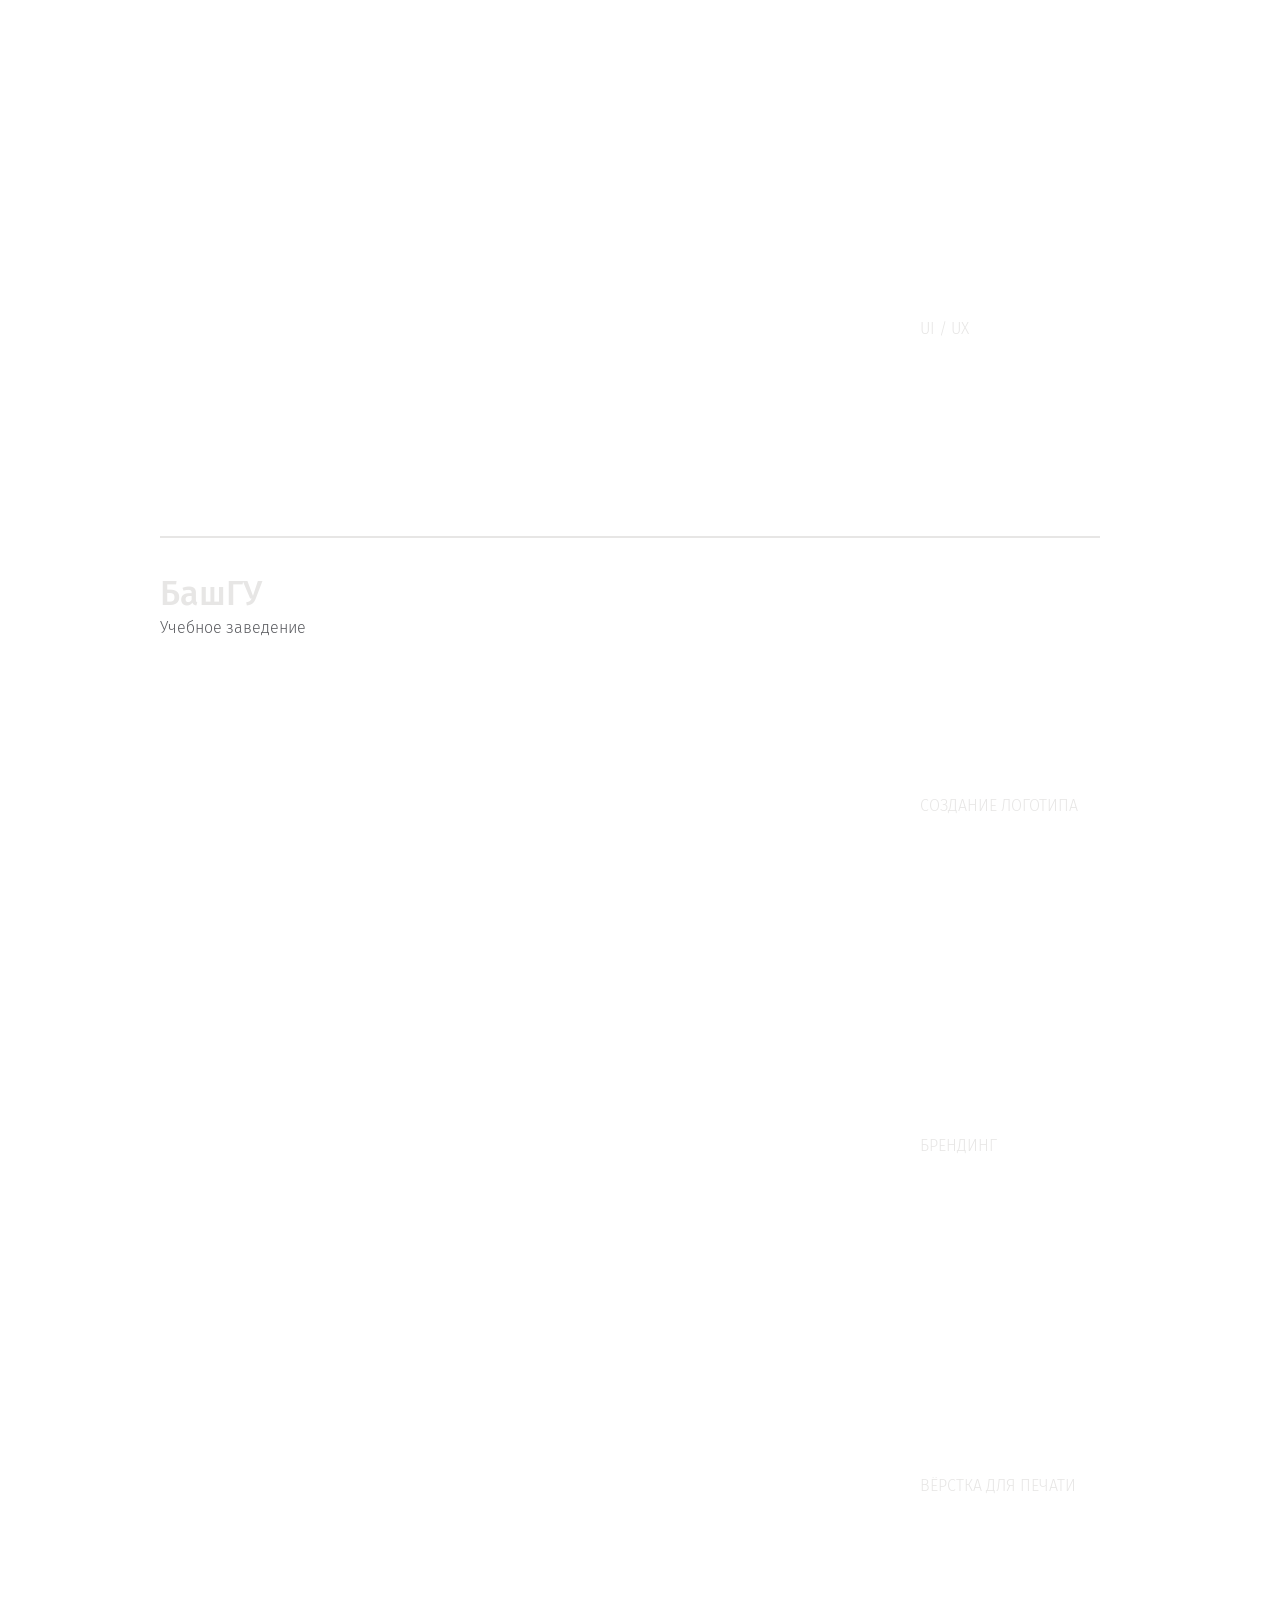
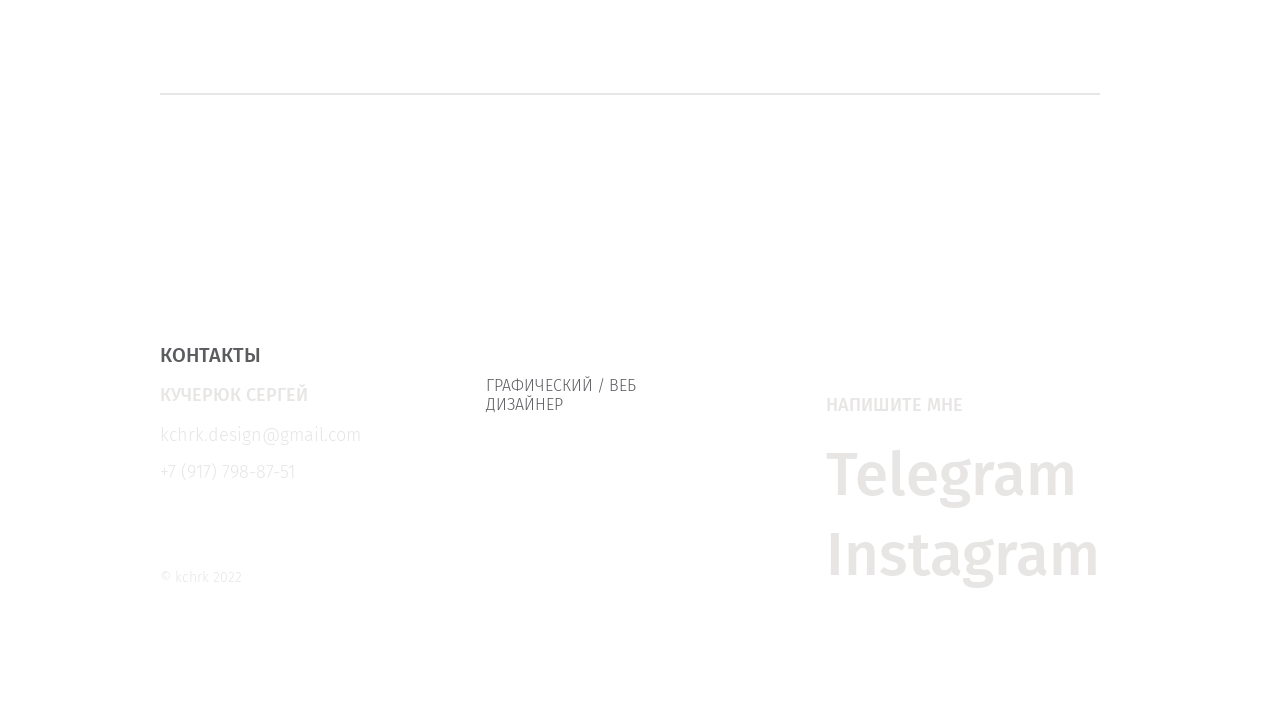
==== commit 1da357e4: "Add files via upload" ====
--- a/index.html
+++ b/index.html
@@ -19,7 +19,7 @@
    </head>
    <body>
       <main>
-        <div class="navigation">
+        <div id="navigation" class="navigation">
           <a href="#">
             <img class="logo" src="svg/Logo.svg">
           </a>
--- a/css/design.css
+++ b/css/design.css
@@ -43,13 +43,12 @@
   position: fixed;
 }
 
-#vanta-canvas {
-  width: 100vw;
-  height: 100vh;
-  top: 0px;
-  left: 0px;
-  z-index: 0;
-  position: fixed;
+.desktop_background {
+  display: block;
+}
+
+.mobile_background {
+  display: none;
 }
 
 .hide {
@@ -459,6 +458,14 @@
 
 /*Mobile*/
 @media only screen and (max-width:480px) {
+  .desktop_background {
+    display: none;
+  }
+
+  .mobile_background {
+    display: block;
+  }
+
   .button {
     interaction: switch;
   }
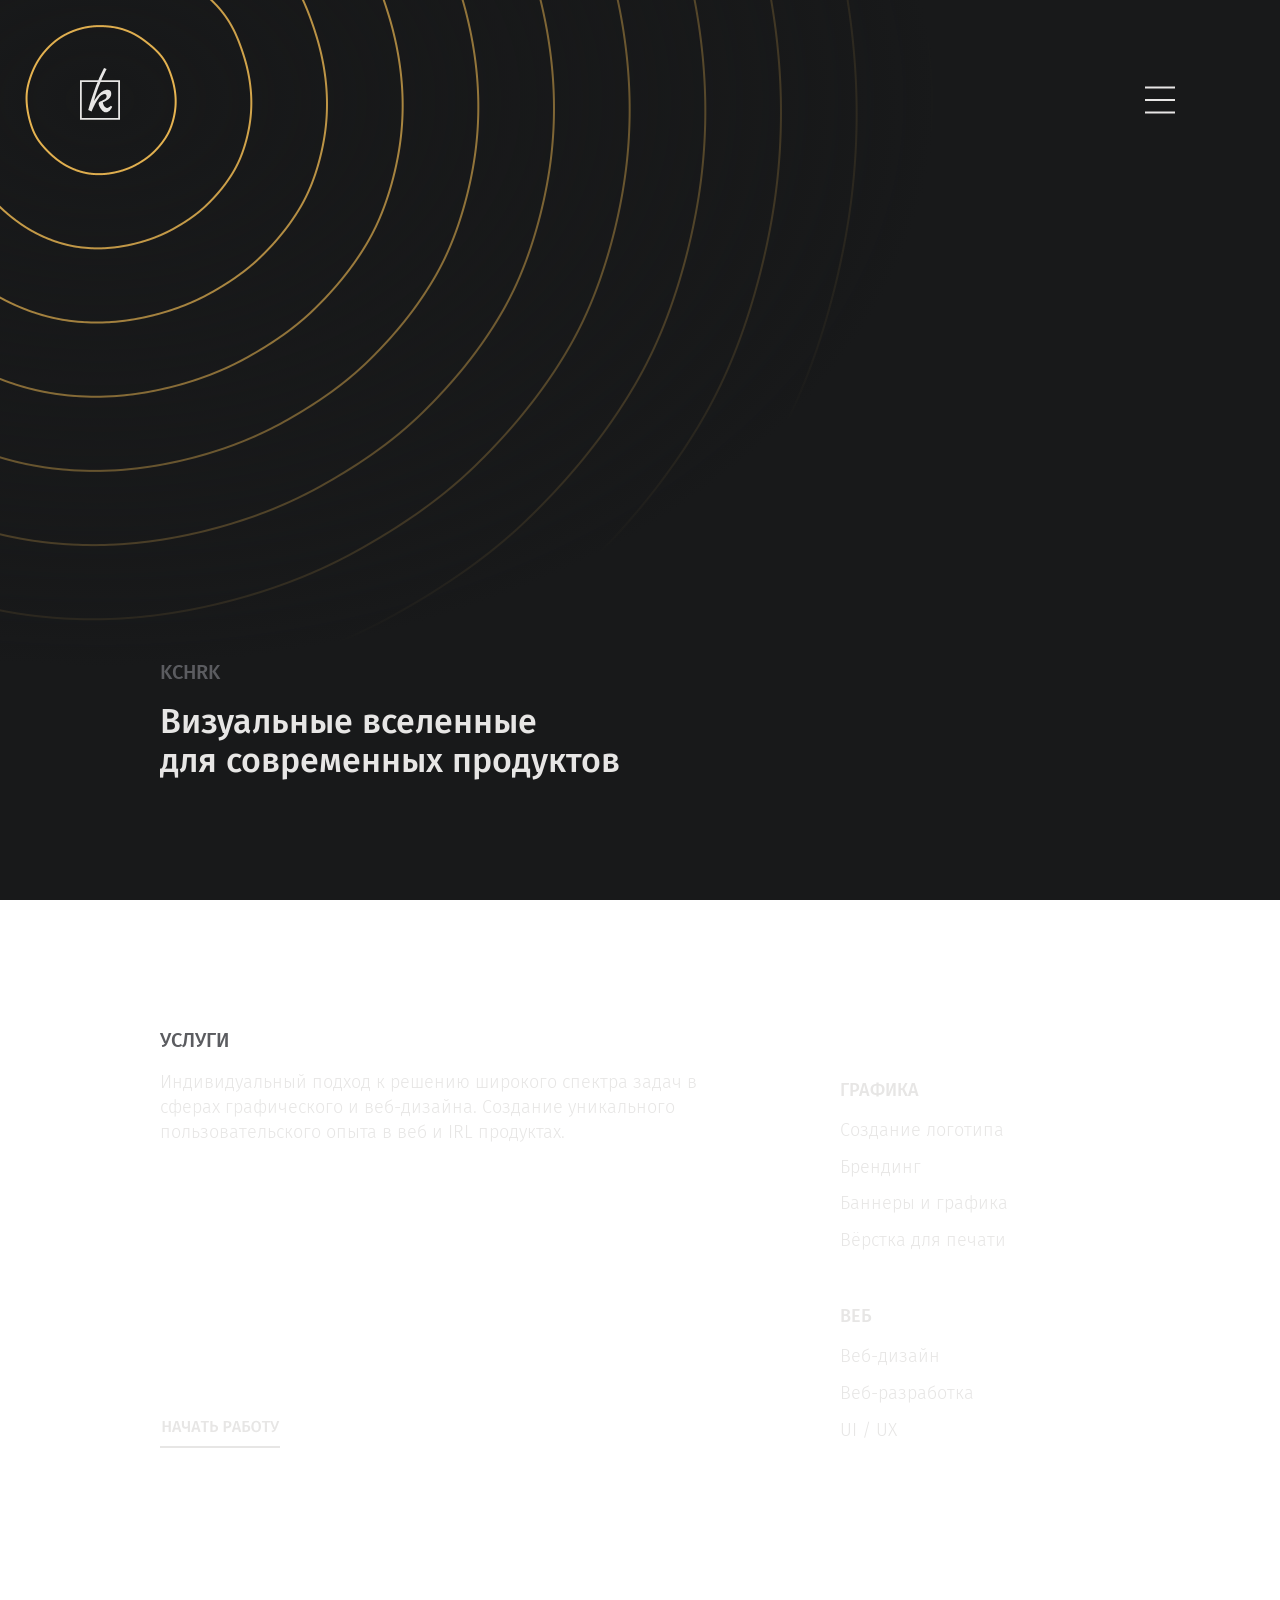
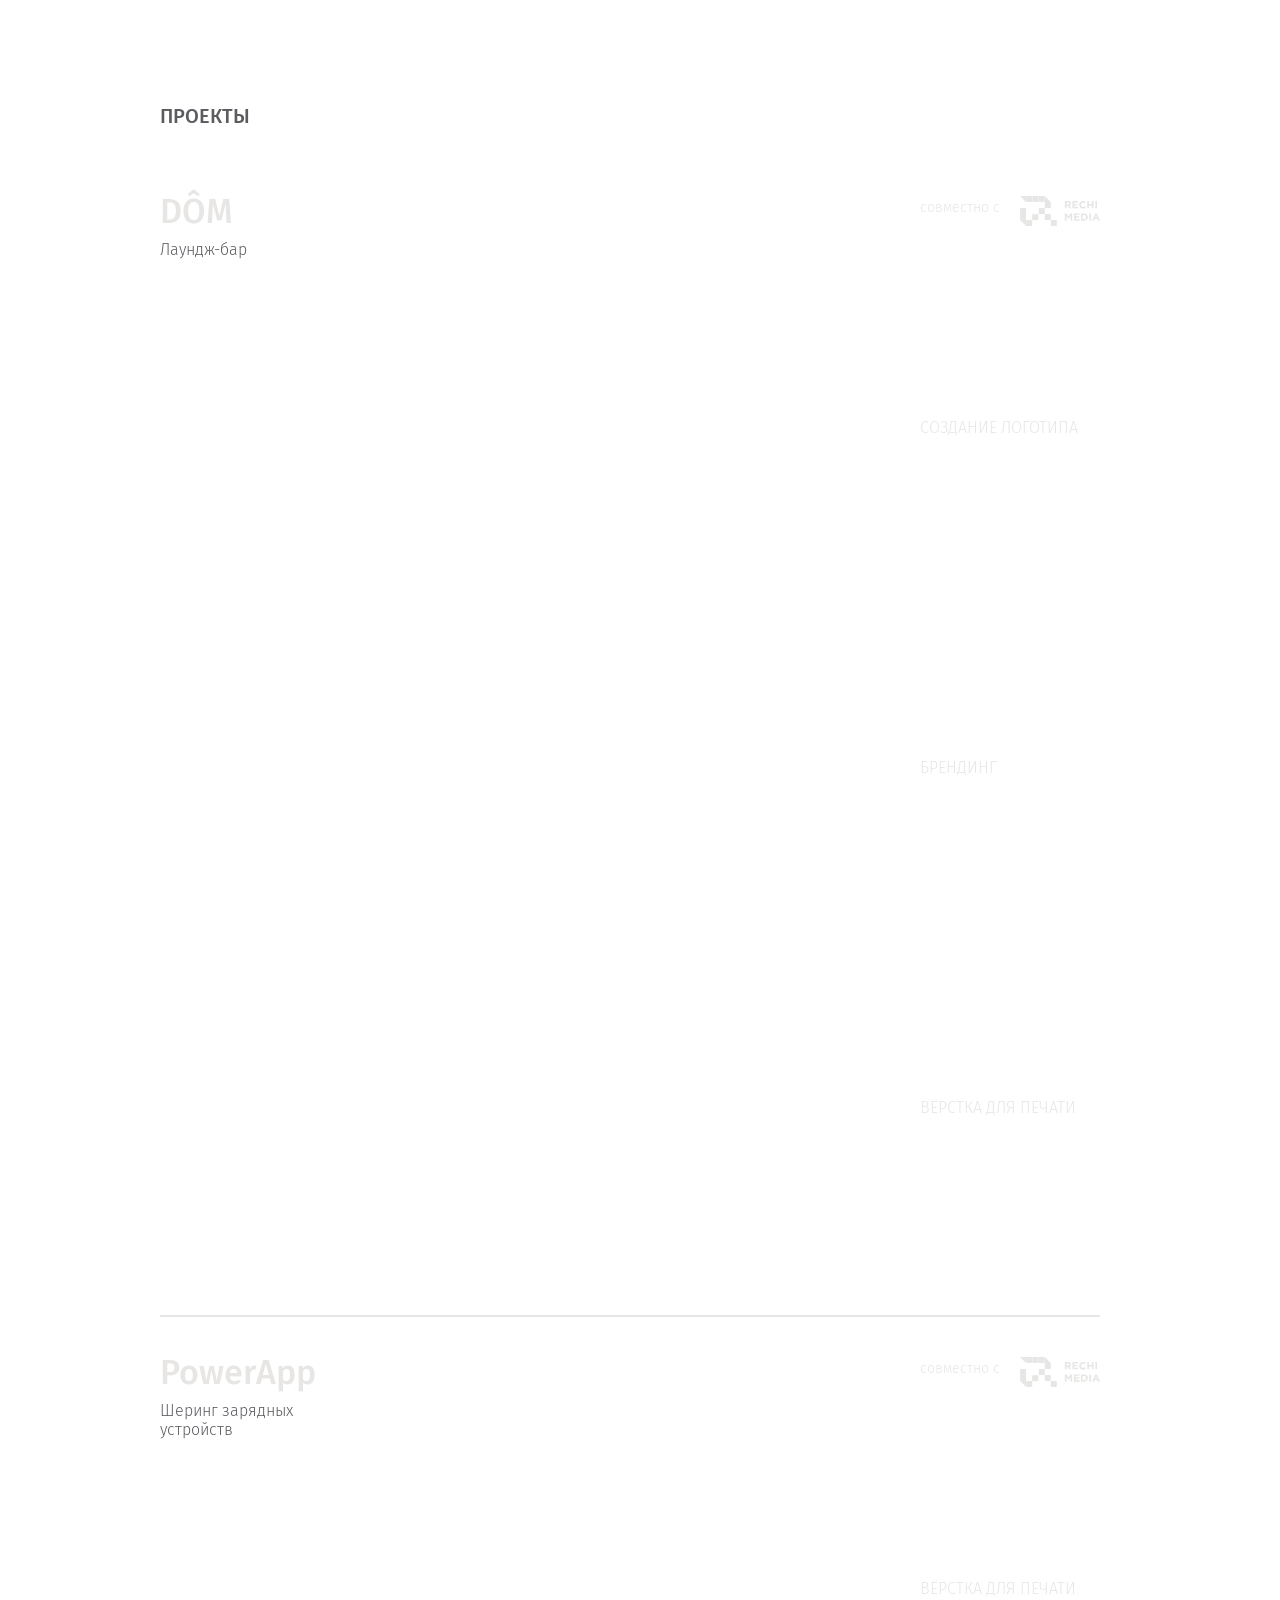
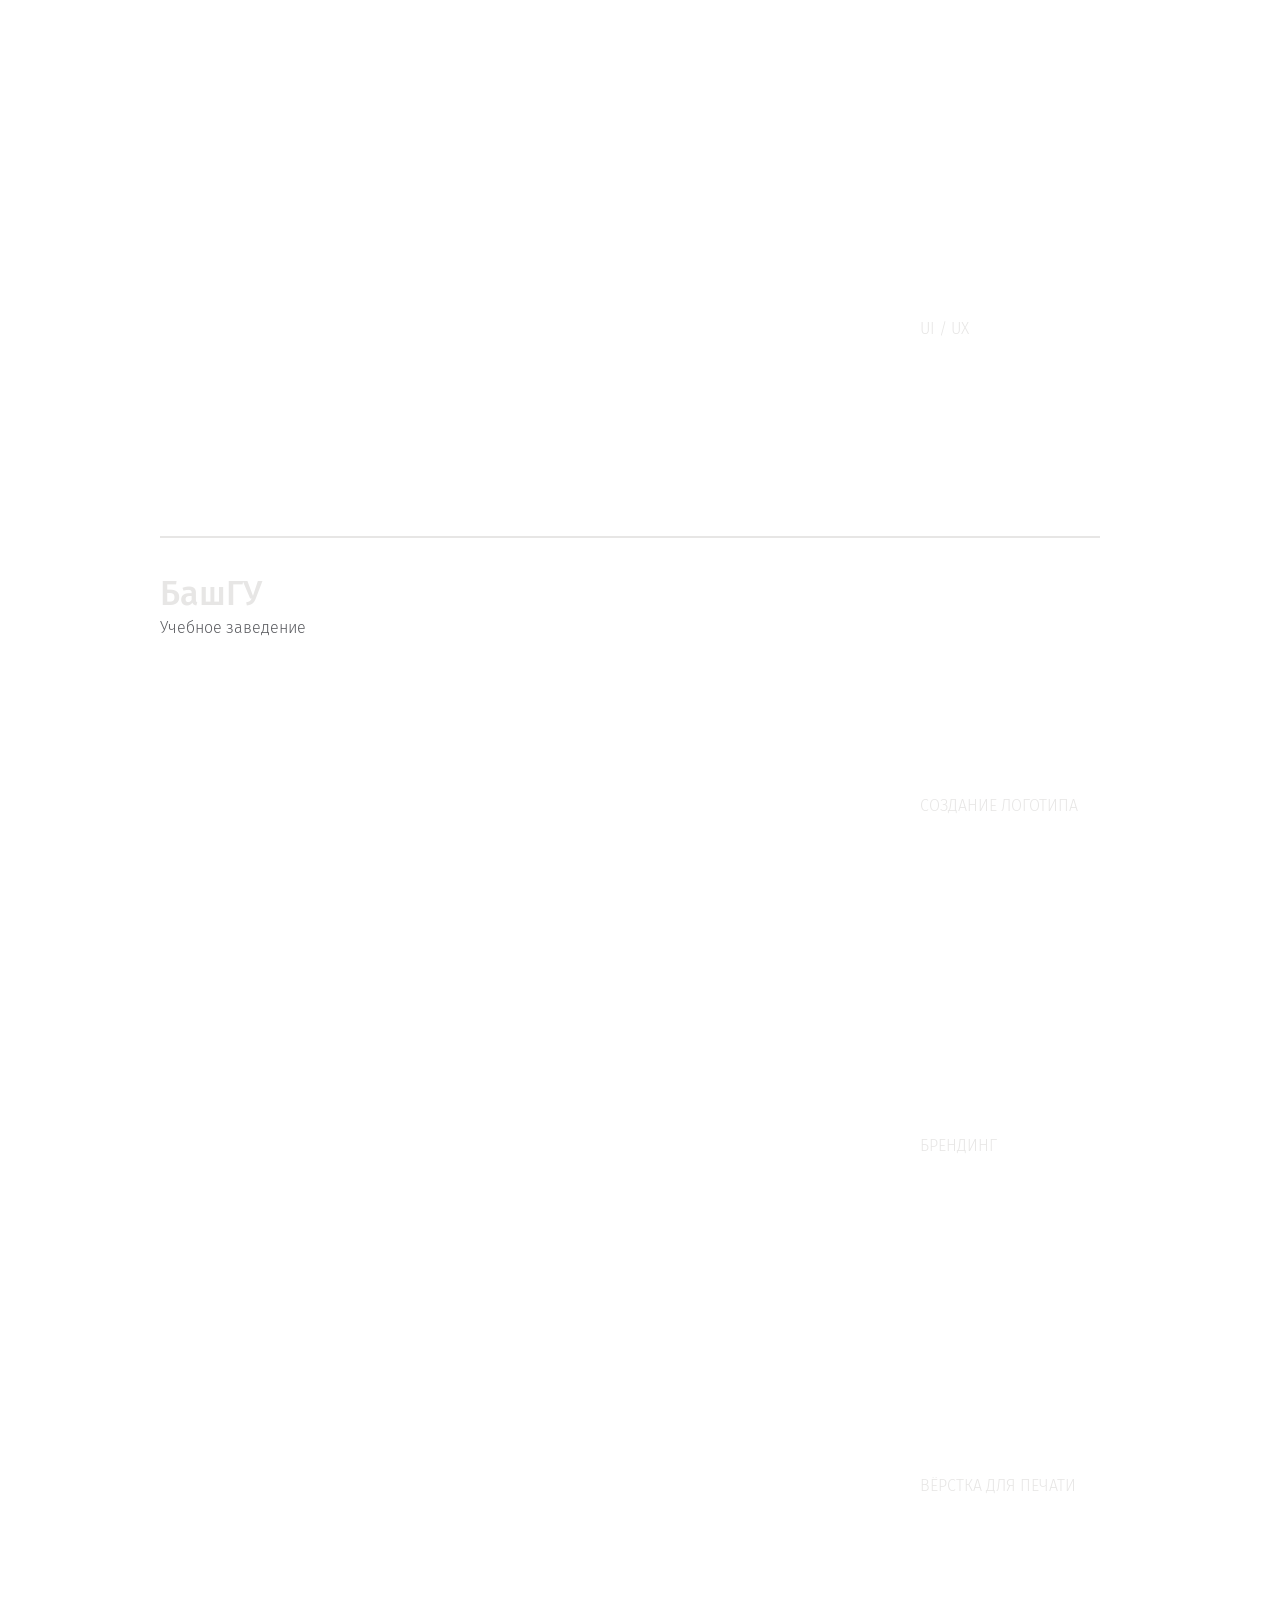
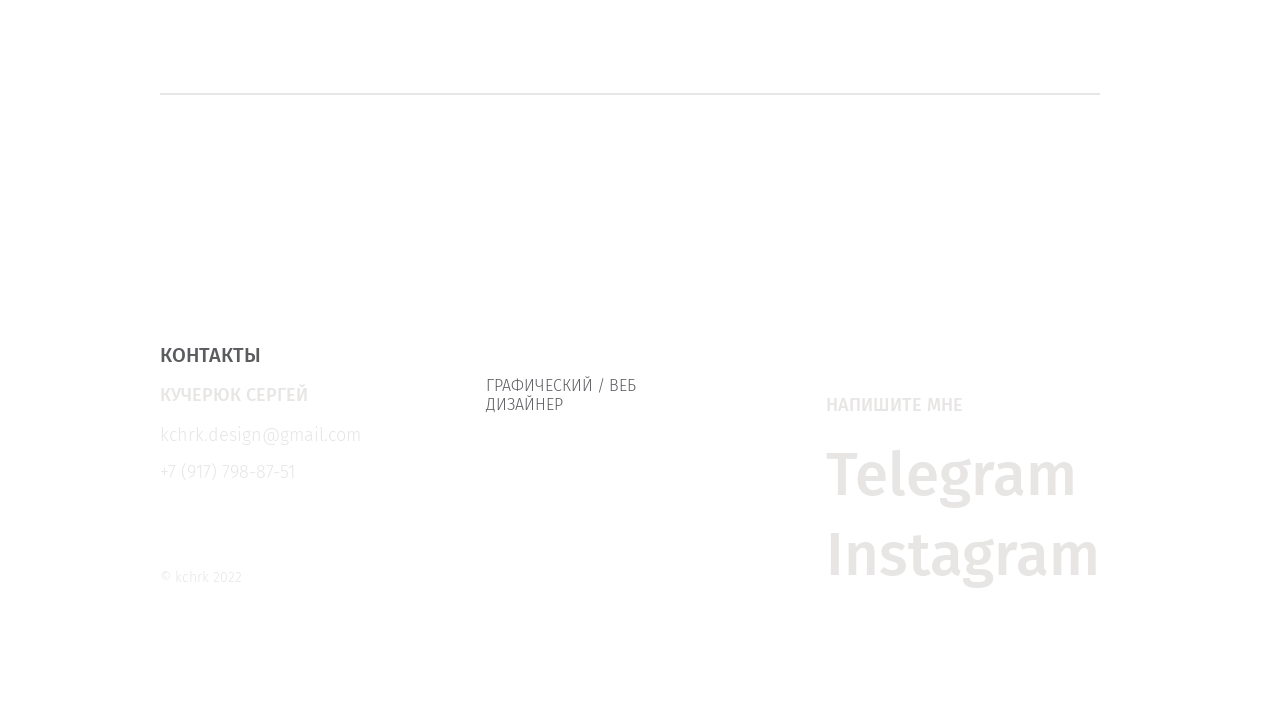
==== commit 541901de: "Update index.html" ====
--- a/index.html
+++ b/index.html
@@ -2,6 +2,7 @@
 <html>
    <head>
       <meta charset="utf-8" />
+      <meta name="theme-color" content="#18191A" />
       <meta name="viewport" content="width=device-width, initial-scale=1">
 
       <title>kchrk</title>
--- a/css/design.css
+++ b/css/design.css
@@ -492,7 +492,7 @@
   .menu_v {
     height: 185px;
     margin-left: 40px;
-    margin-bottom: 40px;
+    margin-bottom: 80px;
   }
 
   .menu_v_element {
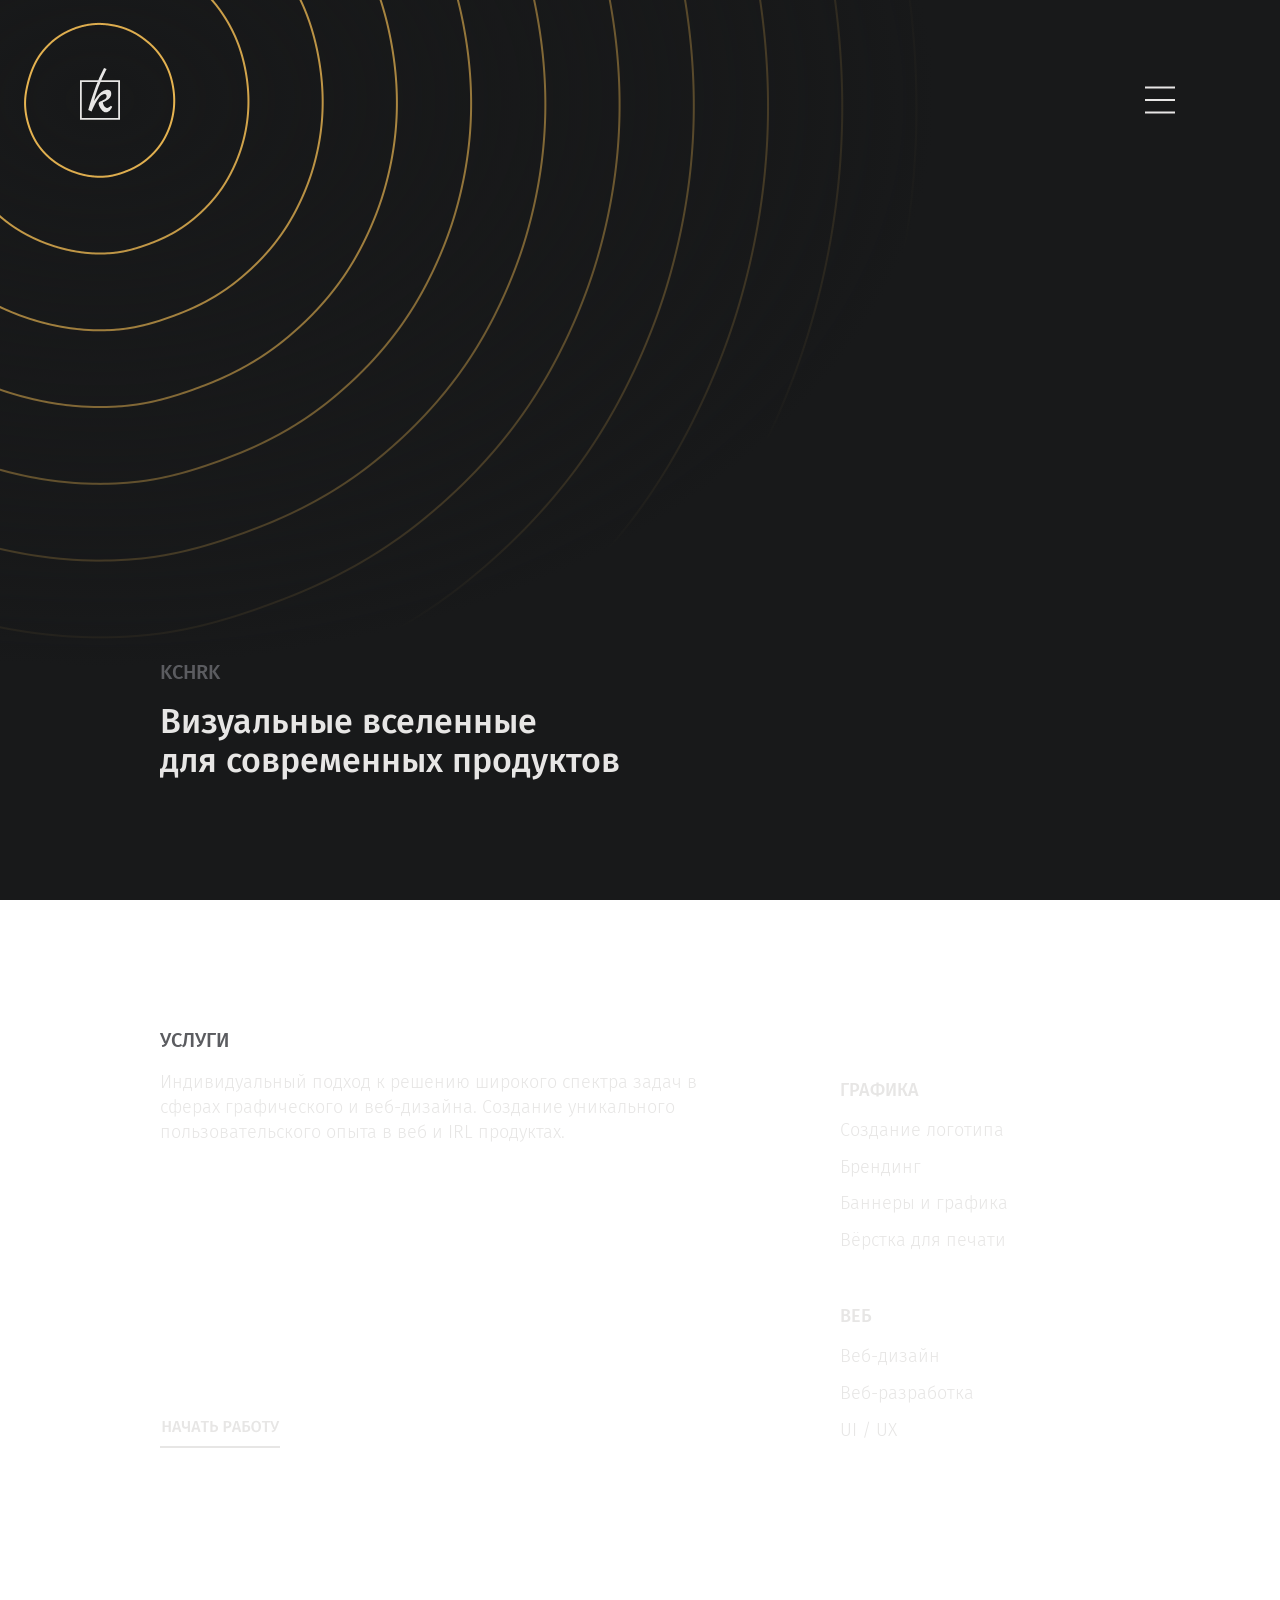
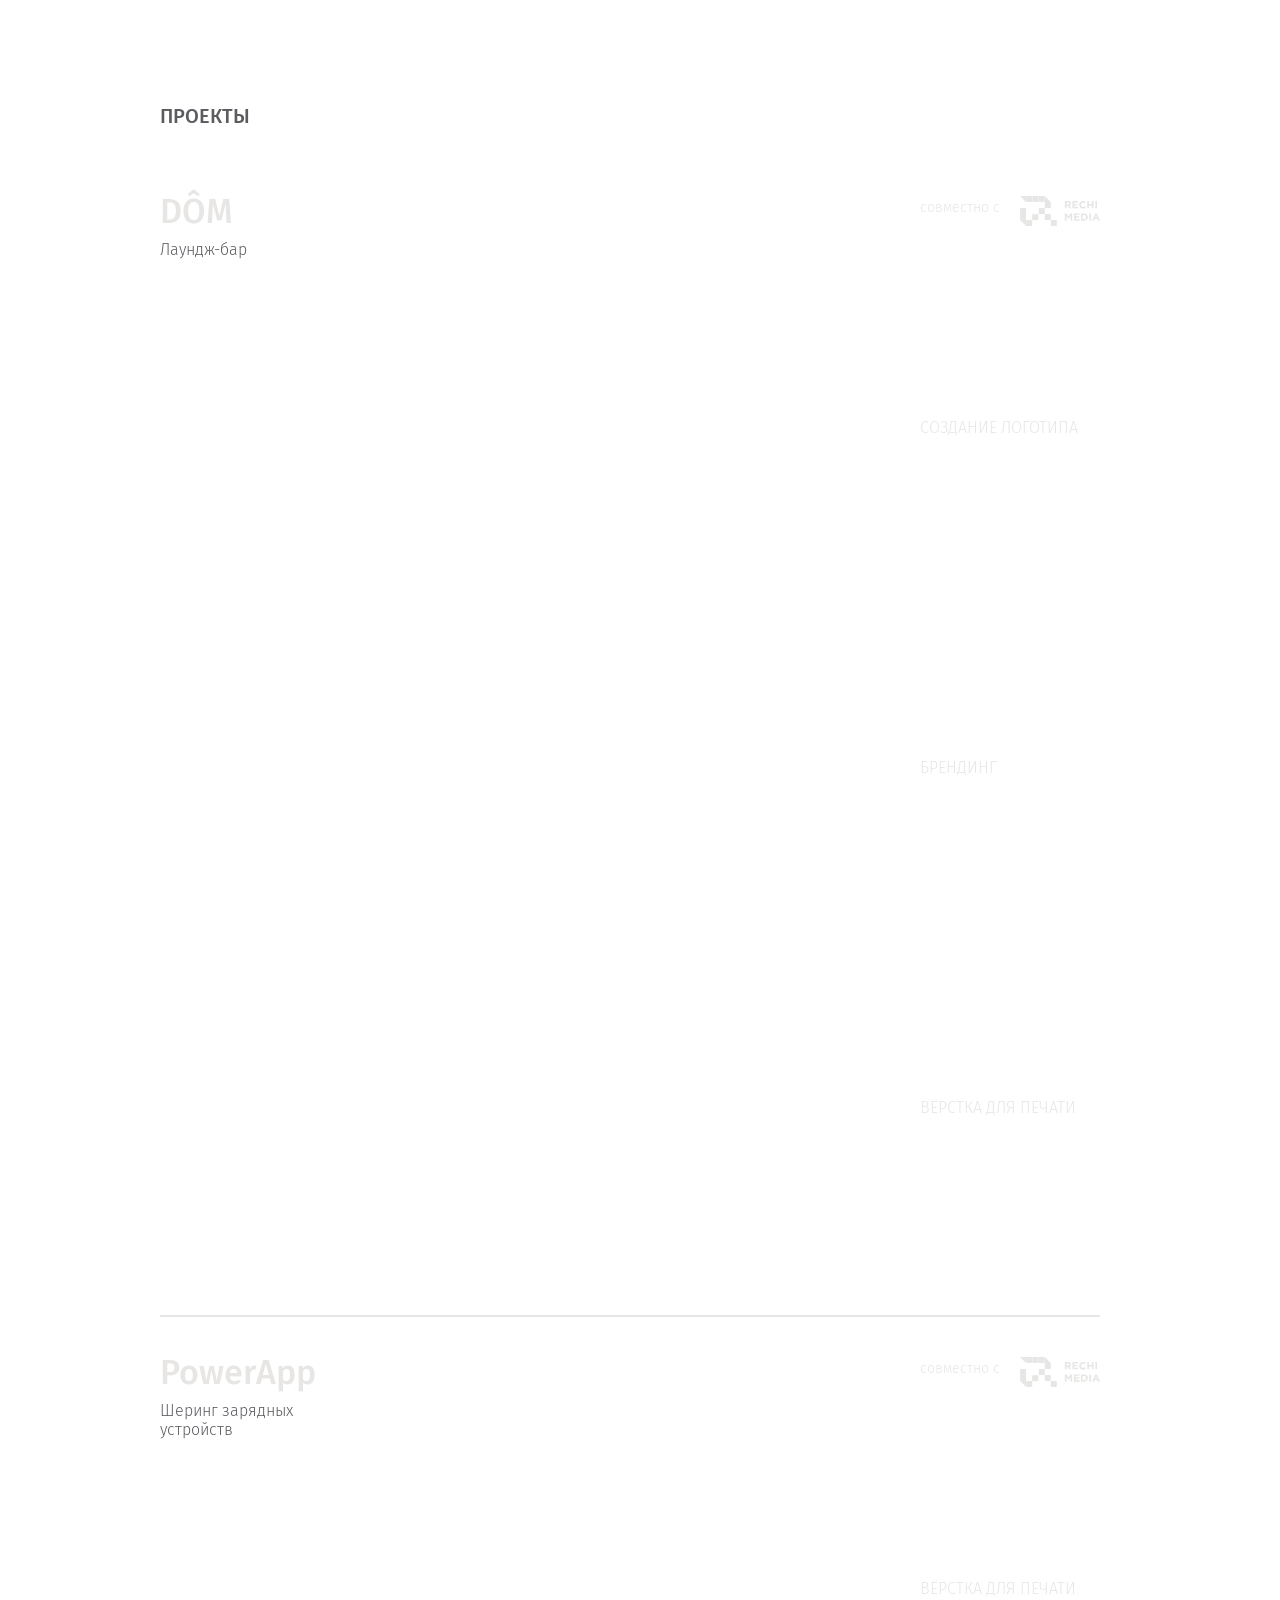
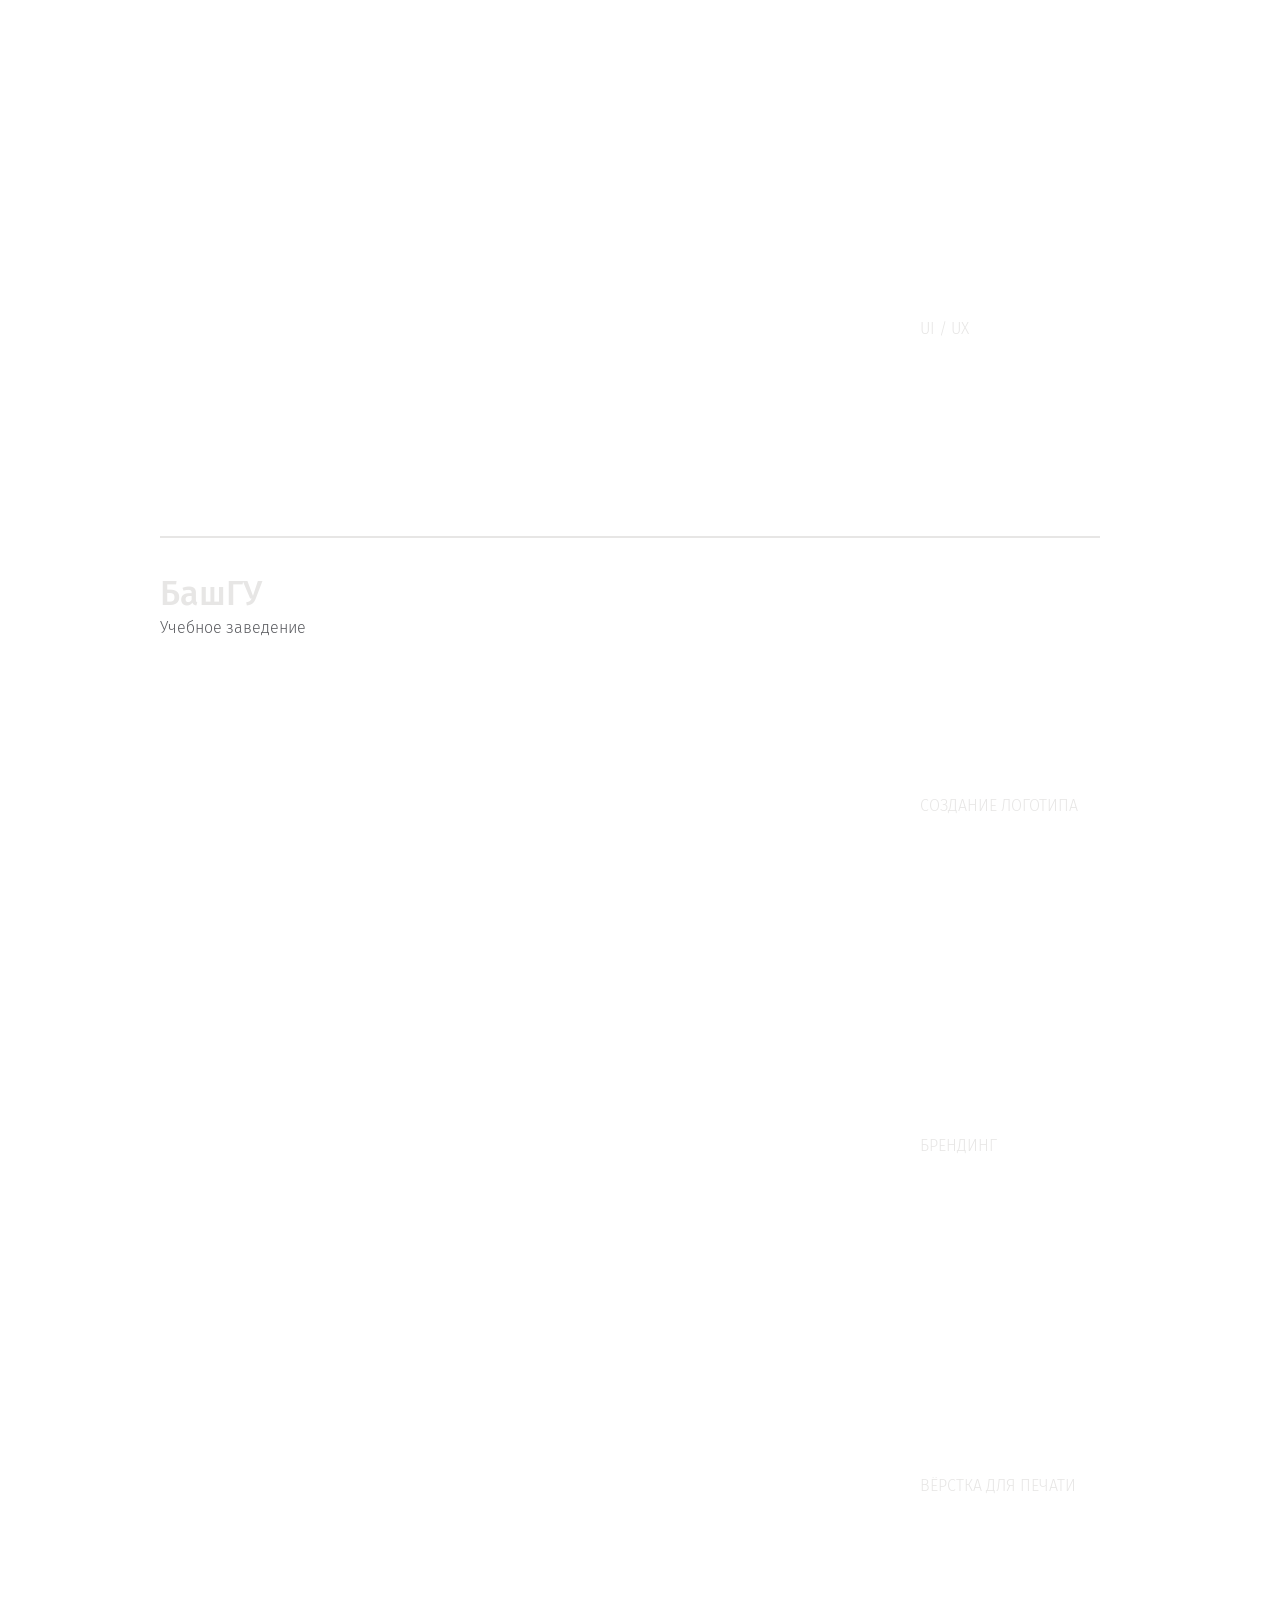
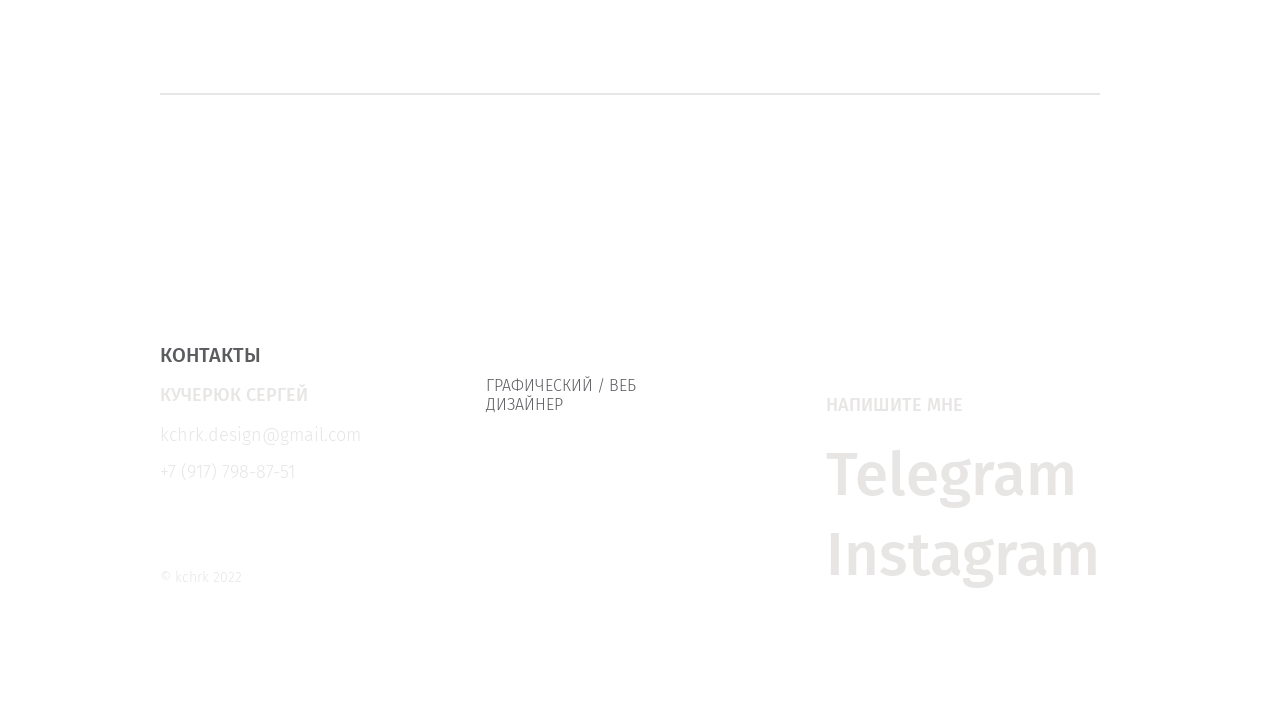
==== commit d7b5de22: "Add files via upload" ====
--- a/index.html
+++ b/index.html
@@ -169,7 +169,7 @@
                     <h4 id="descriptor4">Вёрстка для печати</h4>
                     <div class="project_image_container">
                       <div id="project_image4" class="project_image" style="transform: translate3d(0px, 360px, 0px);">
-                        <lottie-interactive path="animations/project_image_DOM.json" interaction="morph"></lottie-interactive>
+                        <lottie-interactive path="animations/project_image_polygraphy_PowerApp.json" interaction="morph"></lottie-interactive>
                       </div>
                     </div>
                   </a>
@@ -177,7 +177,7 @@
                     <h4 id="descriptor5">UI / UX</h4>
                     <div class="project_image_container">
                       <div id="project_image5" class="project_image" style="transform: translate3d(0px, 360px, 0px);">
-                        <lottie-interactive path="animations/project_image_DOM.json" interaction="morph"></lottie-interactive>
+                        <lottie-interactive path="animations/project_image_UIUX_PowerApp.json" interaction="morph"></lottie-interactive>
                       </div>
                     </div>
                   </a>
@@ -202,7 +202,7 @@
                     <h4 id="descriptor6">Создание логотипа</h4>
                     <div class="project_image_container">
                       <div id="project_image6" class="project_image" style="transform: translate3d(0px, 360px, 0px);">
-                        <lottie-interactive path="animations/project_image_DOM.json" interaction="morph"></lottie-interactive>
+                        <lottie-interactive path="animations/project_image_logo_110.json" interaction="morph"></lottie-interactive>
                       </div>
                     </div>
                   </a>
@@ -210,7 +210,7 @@
                     <h4 id="descriptor7">Брендинг</h4>
                     <div class="project_image_container">
                       <div id="project_image7" class="project_image" style="transform: translate3d(0px, 360px, 0px);">
-                        <lottie-interactive path="animations/project_image_DOM.json" interaction="morph"></lottie-interactive>
+                        <lottie-interactive path="animations/project_image_branding_110.json" interaction="morph"></lottie-interactive>
                       </div>
                     </div>
                   </a>
@@ -218,7 +218,7 @@
                     <h4 id="descriptor8">Вёрстка для печати</h4>
                     <div class="project_image_container">
                       <div id="project_image8" class="project_image" style="transform: translate3d(0px, 360px, 0px);">
-                        <lottie-interactive path="animations/project_image_DOM.json" interaction="morph"></lottie-interactive>
+                        <lottie-interactive path="animations/project_image_polygraphy_110.json" interaction="morph"></lottie-interactive>
                       </div>
                     </div>
                   </a>
@@ -273,11 +273,11 @@
                 <div class="project_mobile_services">
                   <a href="#" class="project_mobile_service">
                     <h4>Вёрстка для печати</h4>
-                    <lottie-player class="project_image_mobile" src="animations/project_image_DOM_loop.json" speed="1" loop autoplay></lottie-player>
+                    <lottie-player class="project_image_mobile" src="animations/project_image_polygraphy_PowerApp_loop.json" speed="1" loop autoplay></lottie-player>
                   </a>
                   <a href="#" class="project_mobile_service">
                     <h4>UI / UX</h4>
-                    <lottie-player class="project_image_mobile" src="animations/project_image_DOM_loop.json" speed="1" loop autoplay></lottie-player>
+                    <lottie-player class="project_image_mobile" src="animations/project_image_UIUX_PowerApp_loop.json" speed="1" loop autoplay></lottie-player>
                   </a>
                 </div>
               </div>
@@ -292,15 +292,15 @@
                 <div class="project_mobile_services">
                   <a href="#" class="project_mobile_service">
                     <h4>Создание логотипа</h4>
-                    <lottie-player class="project_image_mobile" src="animations/project_image_DOM_loop.json" speed="1" loop autoplay></lottie-player>
+                    <lottie-player class="project_image_mobile" src="animations/project_image_logo_110_loop.json" speed="1" loop autoplay></lottie-player>
                   </a>
                   <a href="#" class="project_mobile_service">
                     <h4>Брендинг</h4>
-                    <lottie-player class="project_image_mobile" src="animations/project_image_DOM_loop.json" speed="1" loop autoplay></lottie-player>
+                    <lottie-player class="project_image_mobile" src="animations/project_image_branding_110_loop.json" speed="1" loop autoplay></lottie-player>
                   </a>
                   <a href="#" class="project_mobile_service">
                     <h4>Вёрстка для печати</h4>
-                    <lottie-player class="project_image_mobile" src="animations/project_image_DOM_loop.json" speed="1" loop autoplay></lottie-player>
+                    <lottie-player class="project_image_mobile" src="animations/project_image_polygraphy_110_loop.json" speed="1" loop autoplay></lottie-player>
                   </a>
                 </div>
               </div>
@@ -331,22 +331,8 @@
             <h5 class="copyright_mobile">© kchrk 2022</h5>
           </div>
         </div>
-        <div class="hide">
-          <h1>Секция</h1>
-          <h2>Заголовок<br>вторая строчка</h2>
-          <h4>Дескриптор 1</h4>
-          <h4 class="h4_2">Дескриптор 2</h4>
-          <h3>Индивидуальный подход к решению широкого спектра задач<br>в сферах графического и веб-дизайна. Создание уникального пользовательского опыта в веб и IRL продуктах.</h3>
-          <h6>Заголовок списка</h6>
-          <ul>
-            <li>Элемент списка 1</li>
-            <li>Элемент списка 2</li>
-            <li>Элемент списка 3</li>
-          </ul>
-          <h5>Дополнительно</h5>
-        </div>
+        <div class="background"></div>
       </main>
-      <div class="background"></div>
       <script src="scripts/p5.min.js"></script>
       <script src="scripts/p5-background.js"></script>
       <script src="scripts/scripts.js"></script>
